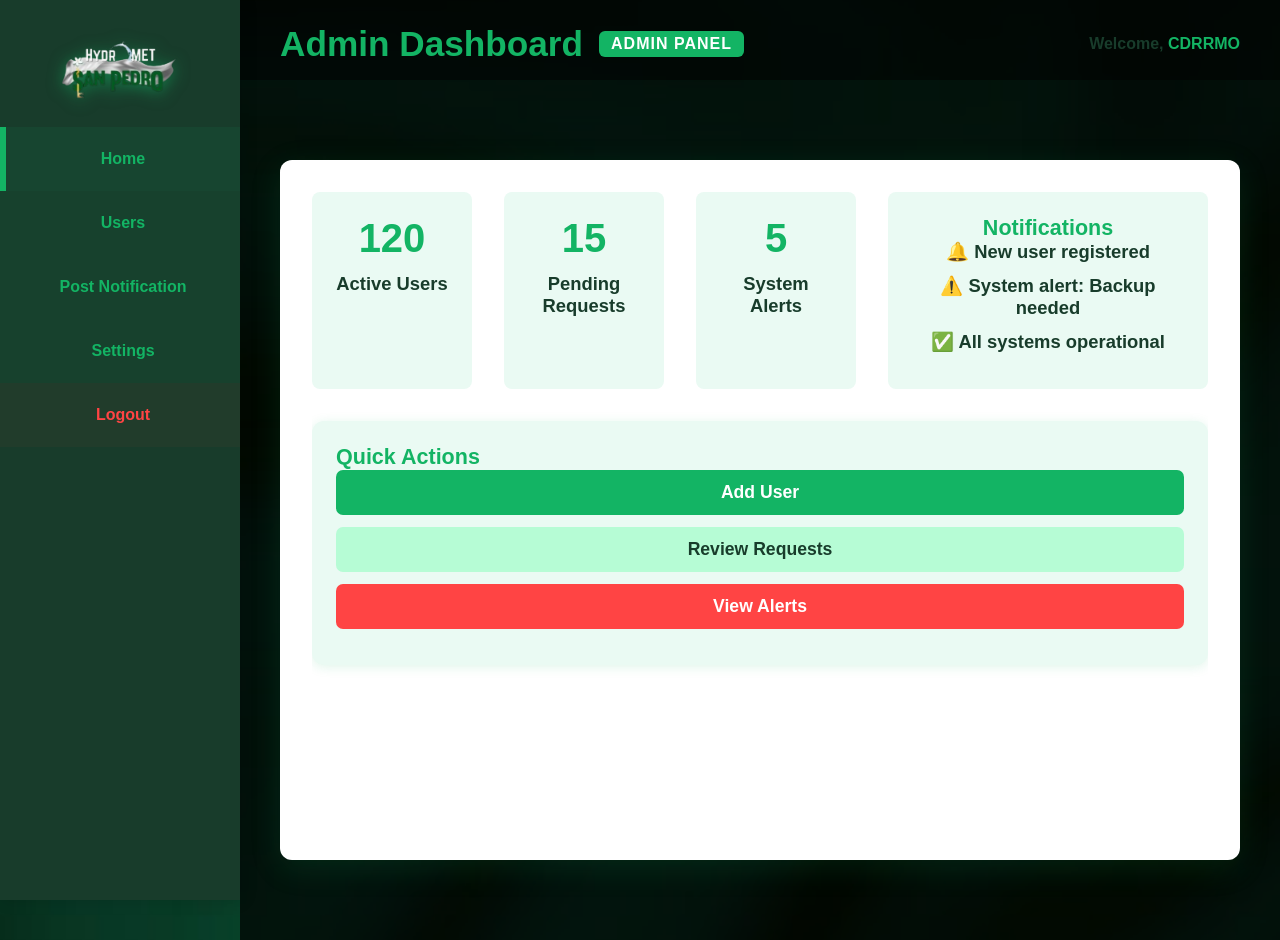
==== admin-dashboard.html @ f7e382d9 "first commit" ====
<!DOCTYPE html>
<html lang="en">
<head>
    <meta charset="UTF-8">
    <title>Admin Dashboard</title>
    <link rel="stylesheet" href="styles.css">
    <script src="scripts.js" defer></script>
    <style>
        /* User table borders */
        #users-table {
            border: 2.5px solid #0e8c4a;
            border-radius: 10px;
            overflow: hidden;
            background: var(--container-bg);
        }
        #users-table th, #users-table td {
            border-bottom: 2px solid #0e8c4a;
        }
        #users-table tr:last-child td {
            border-bottom: none;
        }
        /* Toast notification styles */
        .toast {
            position: fixed;
            bottom: 32px;
            right: 32px;
            background: #222b2e;
            color: #fff;
            padding: 16px 28px;
            border-radius: 8px;
            box-shadow: 0 4px 24px #0006;
            font-size: 1.08rem;
            z-index: 9999;
            opacity: 0;
            pointer-events: none;
            transition: opacity 0.3s, transform 0.3s;
            transform: translateY(30px);
        }
        .toast.show {
            opacity: 1;
            pointer-events: auto;
            transform: none;
        }
        .quick-actions .action-btn {
            transition: background 0.2s, color 0.2s, box-shadow 0.2s, transform 0.15s;
        }
        .quick-actions .action-btn:hover, .quick-actions .action-btn:focus {
            box-shadow: 0 4px 16px #13b46433;
            transform: translateY(-2px) scale(1.03);
            filter: brightness(1.08);
        }
        body.dark-mode #users-table {
            border: 2px solid #13b464;
        }
        body.dark-mode #users-table th, body.dark-mode #users-table td {
            border-bottom: 1px solid #13b464;
        }
        .settings-section {
            border: 2px solid #b6fcd5;
            border-radius: 10px;
            padding: 24px;
            margin-bottom: 32px;
            background: inherit;
        }
        body.dark-mode .settings-section {
            border: 2px solid #13b464;
        }
        /* Modern table action buttons */
        .table-action-btn {
            display: inline-block;
            padding: 6px 18px;
            margin: 0 2px;
            border: none;
            border-radius: 999px;
            font-size: 1rem;
            font-weight: 600;
            cursor: pointer;
            transition: background 0.2s, color 0.2s, box-shadow 0.2s;
            outline: none;
            box-shadow: 0 2px 8px #0001;
        }
        .table-action-btn.edit {
            background: #13b464;
            color: #fff;
        }
        .table-action-btn.delete {
            background: #ff4444;
            color: #fff;
        }
        .table-action-btn.edit:hover, .table-action-btn.edit:focus {
            background: #0e8c4a;
        }
        .table-action-btn.delete:hover, .table-action-btn.delete:focus {
            background: #c93030;
        }
        body.dark-mode .table-action-btn.edit {
            background: #13b464;
            color: #fff;
        }
        body.dark-mode .table-action-btn.delete {
            background: #ff4444;
            color: #fff;
        }
        body.dark-mode .table-action-btn.edit:hover, body.dark-mode .table-action-btn.edit:focus {
            background: #0e8c4a;
        }
        body.dark-mode .table-action-btn.delete:hover, body.dark-mode .table-action-btn.delete:focus {
            background: #c93030;
        }
        .quick-actions {
            background: var(--card-bg);
            color: var(--main-text);
            border-radius: 12px;
            padding: 24px;
            box-shadow: 0 2px 12px #13b46422;
            margin-bottom: 32px;
        }
        .quick-actions h3 {
            color: var(--heading-text);
            margin-top: 0;
        }
        .quick-actions .action-btn {
            width: 100%;
            padding: 12px;
            margin-bottom: 12px;
            border-radius: 7px;
            font-weight: 700;
            border: none;
            font-size: 1.1rem;
            transition: background 0.2s, color 0.2s;
        }
        .quick-actions .action-btn.add {
            background: #13b464;
            color: #fff;
        }
        .quick-actions .action-btn.review {
            background: #b6fcd5;
            color: var(--main-text);
        }
        .quick-actions .action-btn.alert {
            background: #ff4444;
            color: #fff;
        }
        body.dark-mode .quick-actions {
            background: #183c2b;
            color: var(--main-text);
        }
        body.dark-mode .quick-actions .action-btn.add {
            background: #13b464;
            color: #fff;
        }
        body.dark-mode .quick-actions .action-btn.review {
            background: #183c2b;
            color: #b6fcd5;
            border: 1px solid #b6fcd5;
        }
        body.dark-mode .quick-actions .action-btn.alert {
            background: #ff4444;
            color: #fff;
        }
        :root {
            --main-text: #183c2b;
            --secondary-text: #555;
            --heading-text: #13b464;
            --card-bg: #eafaf3;
            --container-bg: #fff;
            --table-header-bg: #b6fcd5;
            --table-header-text: #183c2b;
            --danger: #ff4444;
        }
        body {
            color: var(--main-text);
            font-family: 'Segoe UI', Arial, sans-serif;
            margin: 0;
            padding: 0;
            background: #eafaf3;
            transition: background 0.3s, color 0.3s;
        }
        .dashboard-container {
            max-width: 1200px;
            margin: 40px auto;
            background: var(--container-bg);
            border-radius: 12px;
            padding: 32px;
            box-shadow: 0 8px 32px #13b46422;
            transition: background 0.3s, color 0.3s;
        }
        .dashboard-header {
            display: flex;
            justify-content: space-between;
            align-items: center;
            margin-bottom: 32px;
        }
        .dashboard-header h1 {
            font-size: 2.5rem;
            margin: 0;
            color: var(--heading-text);
        }
        .dashboard-nav a {
            color: var(--heading-text);
            margin-left: 24px;
            text-decoration: none;
            font-weight: bold;
        }
        .stats {
            display: flex;
            gap: 32px;
            margin-bottom: 32px;
        }
        .stat-card {
            background: var(--card-bg);
            border-radius: 8px;
            padding: 24px;
            flex: 1;
            text-align: center;
            color: var(--heading-text);
            transition: background 0.3s, color 0.3s;
        }
        .stat-card h2 {
            margin: 0 0 12px 0;
            font-size: 2rem;
            color: var(--main-text);
        }
        table {
            width: 100%;
            background: var(--container-bg);
            border-radius: 8px;
            border-collapse: collapse;
            margin-top: 24px;
            transition: background 0.3s, color 0.3s;
        }
        th, td {
            padding: 12px;
            border-bottom: 1px solid #b6fcd5;
            text-align: left;
        }
        th {
            background: var(--table-header-bg);
            color: var(--table-header-text);
            transition: background 0.3s, color 0.3s;
        }
        tr:last-child td {
            border-bottom: none;
        }
        /* Sidebar */
        aside {
            background: var(--main-text);
            color: #fff;
            transition: background 0.3s, color 0.3s;
        }
        /* Settings and tab containers */
        .tab-container, .settings-container {
            background: var(--container-bg);
            color: var(--main-text);
            border-radius: 16px;
            box-shadow: 0 2px 16px #13b46422;
            padding: 40px 32px;
            max-width: 1200px;
            margin: 0 auto;
            transition: background 0.3s, color 0.3s;
        }
        /* Dark mode styles */
        body.dark-mode {
            --main-text: #eafaf3;
            --secondary-text: #b6fcd5;
            --heading-text: #b6fcd5;
            --card-bg: #183c2b;
            --container-bg: #222b2e;
            --table-header-bg: #183c2b;
            --table-header-text: #eafaf3;
        }
        body.dark-mode {
            background: #10181a;
            color: var(--main-text);
        }
        body.dark-mode .dashboard-container {
            background: #1a2326;
            color: var(--main-text);
        }
        body.dark-mode .stat-card {
            background: var(--card-bg);
            color: var(--heading-text);
        }
        body.dark-mode .stat-card h2 {
            color: var(--heading-text);
        }
        body.dark-mode aside {
            background: #10181a;
            color: var(--main-text);
        }
        body.dark-mode .tab-container, body.dark-mode .settings-container {
            background: var(--container-bg);
            color: var(--main-text);
        }
        body.dark-mode table {
            background: #222;
            color: var(--main-text);
        }
        body.dark-mode th {
            background: var(--table-header-bg);
            color: var(--table-header-text);
        }
        body.dark-mode td {
            color: var(--main-text);
        }
        body.dark-mode input, body.dark-mode select {
            background: #222;
            color: var(--main-text);
            border: 1px solid #13b464;
        }
        /* Modern Modal Styles */
        .modern-modal {
            background: var(--container-bg);
            color: var(--main-text);
            border-radius: 16px;
            box-shadow: 0 8px 32px #13b46444;
            padding: 32px 40px 28px 40px;
            min-width:320px;
            max-width:95vw;
            margin:auto;
            position:relative;
            display:flex;
            flex-direction:column;
            align-items:stretch;
            animation: modalFadeIn 0.25s ease;
        }
        @keyframes modalFadeIn {
            from { transform: translateY(40px) scale(0.98); opacity:0; }
            to { transform: none; opacity:1; }
        }
        .modal-title {
            font-size:1.5rem;
            font-weight:700;
            margin-bottom:18px;
            color:var(--heading-text);
            text-align:left;
        }
        .modal-label {
            font-weight:600;
            margin-bottom:6px;
            color:var(--main-text);
            font-size:1.08rem;
        }
        .modal-input {
            width:100%;
            margin-bottom:16px;
            padding:10px 12px;
            border-radius:8px;
            border:1.5px solid #b6fcd5;
            font-size:1.08rem;
            background:var(--container-bg);
            color:var(--main-text);
            transition: border 0.2s, box-shadow 0.2s;
        }
        .modal-input:focus {
            border-color:#13b464;
            box-shadow:0 2px 8px #13b46422;
            outline:none;
        }
        .modal-actions {
            display:flex;
            justify-content:flex-end;
            gap:10px;
            margin-top:8px;
        }
        .modal-btn {
            padding:8px 22px;
            border-radius:999px;
            border:none;
            font-weight:700;
            font-size:1.08rem;
            cursor:pointer;
            transition: background 0.2s, color 0.2s, box-shadow 0.2s;
            box-shadow:0 2px 8px #13b46422;
        }
        .modal-btn.save {
            background:#13b464;
            color:#fff;
        }
        .modal-btn.cancel {
            background:#ff4444;
            color:#fff;
        }
        .modal-btn.save:hover, .modal-btn.save:focus {
            background:#0e8c4a;
        }
        .modal-btn.cancel:hover, .modal-btn.cancel:focus {
            background:#c93030;
        }
        .modal-close {
            position:absolute;
            top:18px;
            right:22px;
            background:none;
            border:none;
            font-size:2rem;
            color:#13b464;
            cursor:pointer;
            font-weight:700;
            z-index:10;
            transition: color 0.2s;
        }
        .modal-close:hover {
            color:#ff4444;
        }
        body.dark-mode .modern-modal {
            background:#222b2e;
            color:#eafaf3;
            box-shadow:0 8px 32px #13b46488;
        }
        body.dark-mode .modal-input {
            background:#222b2e;
            color:#eafaf3;
            border:1.5px solid #13b464;
        }
        body.dark-mode .modal-input:focus {
            border-color:#b6fcd5;
            box-shadow:0 2px 8px #b6fcd522;
        }
        body.dark-mode .modal-close {
            color:#b6fcd5;
        }
        body.dark-mode .modal-close:hover {
            color:#ff4444;
        }
    </style>
</head>
<body>
    <div style="display:flex; min-height:100vh;">
      <!-- Sidebar -->
      <aside style="width:240px; background:#183c2b; color:#fff; display:flex; flex-direction:column; align-items:center; padding:32px 0; box-shadow:2px 0 16px rgba(0,0,0,0.12); position:fixed; height:100vh;">
        <img src="images/logo.png" alt="Logo" style="width:120px; height:auto; margin-bottom:24px; filter: drop-shadow(0 2px 8px #13b46488);">
        <nav style="width:100%; display:flex; flex-direction:column; align-items:stretch; justify-content:flex-start; height:320px; min-height:320px; max-height:320px;">
          <a href="#" id="nav-home" class="sidebar-tab active-tab" style="display:flex; align-items:center; justify-content:center; height:64px; color:#13b464; text-align:center; text-decoration:none; font-weight:700; border-left:6px solid #13b464; background:rgba(19,180,100,0.08); transition:background 0.2s, border 0.2s;">Home</a>
          <a href="#" id="nav-users" class="sidebar-tab" style="display:flex; align-items:center; justify-content:center; height:64px; color:#13b464; text-align:center; text-decoration:none; font-weight:700; border-left:6px solid transparent; background:rgba(19,180,100,0.04); transition:background 0.2s, border 0.2s;">Users</a>
          <a href="#" id="nav-post" class="sidebar-tab" style="display:flex; align-items:center; justify-content:center; height:64px; color:#13b464; text-align:center; text-decoration:none; font-weight:700; border-left:6px solid transparent; background:rgba(19,180,100,0.04); transition:background 0.2s, border 0.2s;">Post Notification</a>
          <a href="#" id="nav-settings" class="sidebar-tab" style="display:flex; align-items:center; justify-content:center; height:64px; color:#13b464; text-align:center; text-decoration:none; font-weight:700; border-left:6px solid transparent; background:rgba(19,180,100,0.04); transition:background 0.2s, border 0.2s;">Settings</a>
          <a href="#" id="nav-logout" class="sidebar-tab" style="display:flex; align-items:center; justify-content:center; height:64px; color:#ff4444; text-align:center; text-decoration:none; font-weight:700; border-left:6px solid transparent; background:rgba(255,68,68,0.04); transition:background 0.2s, border 0.2s;">Logout</a>
        </nav>
      </aside>
      <!-- Main Area -->
      <div style="margin-left:240px; flex:1; display:flex; flex-direction:column; min-height:100vh;">
        <!-- Header -->
        <header style="background:rgba(0,0,0,0.85); padding:24px 40px 16px 40px; display:flex; align-items:center; justify-content:space-between;">
          <h1 style="color:#13b464; font-size:2.2rem; margin:0; display:flex; align-items:center; gap:16px;">
            Admin Dashboard
            <span style="background:#13b464; color:#fff; font-size:1rem; font-weight:700; border-radius:6px; padding:4px 12px; letter-spacing:1px;">ADMIN PANEL</span>
          </h1>
          <div style="color:#183c2b; font-weight:600;">Welcome, <span style="font-weight:700; color:#13b464;">CDRRMO</span></div>
        </header>
        <!-- Main Content -->
        <main style="flex:1; padding:40px; background:rgba(0,0,0,0.7); min-height:calc(100vh - 80px); display:flex; align-items:flex-start; justify-content:center;">
          <div class="dashboard-container" style="width:100%; max-width:1400px; height:700px; min-height:700px; display:flex; flex-direction:column; justify-content:flex-start; overflow:auto; font-size:1.15rem;">
            <!-- POST NOTIFICATION TAB CONTENT -->
            <section id="content-post" style="display:none; margin-top:32px; height:100%; overflow:auto;">
              <div class="tab-container">
                <h2 style="color:var(--heading-text); margin-top:0;">Post Notification</h2>
                <p style="margin-bottom:18px; color:var(--main-text);">
                  Use this tool to post updates, announcements, or attach images for the community and all users. Notifications will appear in the user system and community dashboard.
                </p>
                <ul style="margin-bottom:18px; color:var(--secondary-text); font-size:1.05rem;">
                  <li>Share important updates, advisories, or events.</li>
                  <li>Attach a photo (e.g., event poster, advisory image, or update).</li>
                  <li>All posts will be sent to the user system and visible to the community.</li>
                </ul>
                <button id="open-post-modal" style="background:#13b464; color:#fff; border:none; border-radius:7px; padding:10px 20px; font-weight:700;">Create Notification</button>
              </div>
              <!-- Post Notification Modal -->
              <div id="post-modal" style="display:none; position:fixed; top:0; left:0; width:100vw; height:100vh; background:rgba(0,0,0,0.5); z-index:2000; align-items:center; justify-content:center;">
                <div class="modern-modal">
                  <button type="button" class="modal-close" id="close-post-modal" aria-label="Close">&times;</button>
                  <h3 class="modal-title">Create Notification</h3>
                  <form id="post-form" enctype="multipart/form-data">
                    <label for="post-title" class="modal-label">Title</label>
                    <input type="text" id="post-title" required class="modal-input" maxlength="60" placeholder="e.g., Community Update or Event">
                    <label for="post-message" class="modal-label">Message</label>
                    <textarea id="post-message" required class="modal-input" rows="4" maxlength="300" style="resize:vertical;" placeholder="Write your announcement or update here..."></textarea>
                    <label for="post-image" class="modal-label">Attach Image (optional)</label>
                    <input type="file" id="post-image" accept="image/*" class="modal-input" style="padding:6px 0;">
                    <div id="post-image-preview" style="margin-bottom:12px; display:none;"></div>
                    <div id="post-preview" style="background:var(--card-bg); border-radius:10px; box-shadow:0 2px 8px #13b46422; padding:18px; margin-bottom:12px; display:none;">
                      <h4 style="color:var(--heading-text); margin:0 0 8px 0;" id="preview-title"></h4>
                      <div style="color:var(--main-text); margin-bottom:8px;" id="preview-message"></div>
                      <div id="preview-image" style="margin-bottom:8px;"></div>
                    </div>
                    <div class="modal-actions">
                      <button type="button" id="cancel-post-modal" class="modal-btn cancel">Cancel</button>
                      <button type="submit" class="modal-btn save">Send Notification</button>
                    </div>
                  </form>
                </div>
              </div>
            </section>
            <!-- HOME TAB CONTENT -->
            <section id="content-home" style="height:100%; overflow:auto;">
            <!-- POST NOTIFICATION TAB CONTENT -->
            <section id="content-post" style="display:none; margin-top:32px; height:100%; overflow:auto;">
              <div class="tab-container">
                <h2 style="color:var(--heading-text); margin-top:0;">Post Notification</h2>
                <p style="margin-bottom:18px; color:var(--main-text);">
                  Use this tool to post updates, announcements, or attach images for the community and all users. Notifications will appear in the user system and community dashboard.
                </p>
                <ul style="margin-bottom:18px; color:var(--secondary-text); font-size:1.05rem;">
                  <li>Share important updates, advisories, or events.</li>
                  <li>Attach a photo (e.g., event poster, advisory image, or update).</li>
                  <li>All posts will be sent to the user system and visible to the community.</li>
                </ul>
                <button id="open-post-modal" style="background:#13b464; color:#fff; border:none; border-radius:7px; padding:10px 20px; font-weight:700;">Create Notification</button>
              </div>
              <!-- Post Notification Modal -->
              <div id="post-modal" style="display:none; position:fixed; top:0; left:0; width:100vw; height:100vh; background:rgba(0,0,0,0.5); z-index:2000; align-items:center; justify-content:center;">
                <div class="modern-modal">
                  <button type="button" class="modal-close" id="close-post-modal" aria-label="Close">&times;</button>
                  <h3 class="modal-title">Create Notification</h3>
                  <form id="post-form" enctype="multipart/form-data">
                    <label for="post-title" class="modal-label">Title</label>
                    <input type="text" id="post-title" required class="modal-input" maxlength="60" placeholder="e.g., Community Update or Event">
                    <label for="post-message" class="modal-label">Message</label>
                    <textarea id="post-message" required class="modal-input" rows="4" maxlength="300" style="resize:vertical;" placeholder="Write your announcement or update here..."></textarea>
                    <label for="post-image" class="modal-label">Attach Image (optional)</label>
                    <input type="file" id="post-image" accept="image/*" class="modal-input" style="padding:6px 0;">
                    <div id="post-image-preview" style="margin-bottom:12px; display:none;"></div>
                    <div id="post-preview" style="background:var(--card-bg); border-radius:10px; box-shadow:0 2px 8px #13b46422; padding:18px; margin-bottom:12px; display:none;">
                      <h4 style="color:var(--heading-text); margin:0 0 8px 0;" id="preview-title"></h4>
                      <div style="color:var(--main-text); margin-bottom:8px;" id="preview-message"></div>
                      <div id="preview-image" style="margin-bottom:8px;"></div>
                    </div>
                    <div class="modal-actions">
                      <button type="button" id="cancel-post-modal" class="modal-btn cancel">Cancel</button>
                      <button type="submit" class="modal-btn save">Send Notification</button>
                    </div>
                  </form>
                </div>
              </div>
            </section>
              <!-- Quick Actions & Notifications Row -->
              <div style="display:flex; gap:32px; margin-bottom:32px;">
                <!-- Stats Cards -->
                <div style="flex:2; display:flex; gap:32px;">
                  <div class="stat-card">
                    <h2 style="margin:0 0 12px 0; font-size:2.5rem; color:var(--heading-text); font-weight:800;">120</h2>
                    <p style="font-weight:700; color:var(--main-text);">Active Users</p>
                  </div>
                  <div class="stat-card">
                    <h2 style="margin:0 0 12px 0; font-size:2.5rem; color:var(--heading-text); font-weight:800;">15</h2>
                    <p style="font-weight:700; color:var(--main-text);">Pending Requests</p>
                  </div>
                  <div class="stat-card">
                    <h2 style="margin:0 0 12px 0; font-size:2.5rem; color:var(--heading-text); font-weight:800;">5</h2>
                    <p style="font-weight:700; color:var(--main-text);">System Alerts</p>
                  </div>
                </div>
                <!-- Notifications Panel -->
                <div class="stat-card" style="flex:1; min-width:220px; max-width:320px; padding:24px;">
                  <h3 style="margin-top:0; color:var(--heading-text); font-weight:800;">Notifications</h3>
                  <ul style="list-style:none; padding:0; margin:0; color:var(--main-text); font-weight:600;">
                    <li style="margin-bottom:12px;">🔔 New user registered</li>
                    <li style="margin-bottom:12px;">⚠️ System alert: Backup needed</li>
                    <li style="margin-bottom:12px;">✅ All systems operational</li>
                  </ul>
                </div>
              </div>
              <!-- Quick Actions Panel -->
              <div class="quick-actions">
                <h3>Quick Actions</h3>
                <button class="action-btn add" id="quick-add-user">Add User</button>
                <button class="action-btn review" id="quick-review">Review Requests</button>
                <button class="action-btn alert" id="quick-alerts">View Alerts</button>
                <!-- Quick Action Modals -->
                <div id="quick-add-user-modal" style="display:none; position:fixed; top:0; left:0; width:100vw; height:100vh; background:rgba(0,0,0,0.5); z-index:2000; align-items:center; justify-content:center;">
                  <div class="modern-modal">
                    <button type="button" class="modal-close" id="close-quick-add-user" aria-label="Close">&times;</button>
                    <h3 class="modal-title">Add New User</h3>
                    <form id="quick-add-user-form">
                      <label for="quick-user-name" class="modal-label">Name</label>
                      <input type="text" id="quick-user-name" required class="modal-input">
                      <label for="quick-user-number" class="modal-label">Mobile Number</label>
                      <input type="text" id="quick-user-number" required class="modal-input" maxlength="11" inputmode="numeric" pattern="[0-9]*" autocomplete="off">
                      <label for="quick-user-status" class="modal-label">Status</label>
                      <select id="quick-user-status" class="modal-input">
                        <option value="Active">Active</option>
                        <option value="Inactive">Inactive</option>
                      </select>
                      <div class="modal-actions">
                        <button type="button" id="cancel-quick-add-user" class="modal-btn cancel">Cancel</button>
                        <button type="submit" class="modal-btn save">Add User</button>
                      </div>
                    </form>
                  </div>
                </div>
                <div id="quick-review-modal" style="display:none; position:fixed; top:0; left:0; width:100vw; height:100vh; background:rgba(0,0,0,0.5); z-index:2000; align-items:center; justify-content:center;">
                  <div class="modern-modal">
                    <button type="button" class="modal-close" id="close-quick-review" aria-label="Close">&times;</button>
                    <h3 class="modal-title">Review Pending Requests</h3>
                    <div style="margin-bottom:18px; color:var(--main-text);">Here are the latest user requests awaiting your review:</div>
                    <ul style="list-style:none; padding:0; margin:0;">
                      <li style="margin-bottom:14px; background:var(--card-bg); padding:12px 18px; border-radius:7px; color:var(--main-text); font-weight:600;">User <b>Mark Cruz</b> requests account activation <button class="modal-btn save" style="margin-left:12px; padding:4px 14px; font-size:0.98rem;">Approve</button> <button class="modal-btn cancel" style="margin-left:6px; padding:4px 14px; font-size:0.98rem;">Reject</button></li>
                      <li style="margin-bottom:14px; background:var(--card-bg); padding:12px 18px; border-radius:7px; color:var(--main-text); font-weight:600;">User <b>Anna Reyes</b> requests password reset <button class="modal-btn save" style="margin-left:12px; padding:4px 14px; font-size:0.98rem;">Approve</button> <button class="modal-btn cancel" style="margin-left:6px; padding:4px 14px; font-size:0.98rem;">Reject</button></li>
                      <li style="margin-bottom:14px; background:var(--card-bg); padding:12px 18px; border-radius:7px; color:var(--main-text); font-weight:600;">User <b>Leo Santos</b> requests email update <button class="modal-btn save" style="margin-left:12px; padding:4px 14px; font-size:0.98rem;">Approve</button> <button class="modal-btn cancel" style="margin-left:6px; padding:4px 14px; font-size:0.98rem;">Reject</button></li>
                    </ul>
                  </div>
                </div>
                <div id="quick-alerts-modal" style="display:none; position:fixed; top:0; left:0; width:100vw; height:100vh; background:rgba(0,0,0,0.5); z-index:2000; align-items:center; justify-content:center;">
                  <div class="modern-modal">
                    <button type="button" class="modal-close" id="close-quick-alerts" aria-label="Close">&times;</button>
                    <h3 class="modal-title">System Alerts</h3>
                    <div style="margin-bottom:18px; color:var(--main-text);">Recent system alerts and notifications:</div>
                    <ul style="list-style:none; padding:0; margin:0;">
                      <li style="margin-bottom:14px; background:var(--danger); color:#fff; padding:12px 18px; border-radius:7px; font-weight:600;">⚠️ Backup needed for user data</li>
                      <li style="margin-bottom:14px; background:var(--danger); color:#fff; padding:12px 18px; border-radius:7px; font-weight:600;">🔒 Security update required</li>
                      <li style="margin-bottom:14px; background:var(--danger); color:#fff; padding:12px 18px; border-radius:7px; font-weight:600;">🚨 Unusual login detected</li>
                    </ul>
                  </div>
                </div>
              </div>
            </section>
            <!-- USERS TAB CONTENT -->
            <section id="content-users" style="margin-top:32px; display:none; height:100%; overflow:auto;">
              <div class="tab-container">
                <h2 style="color:var(--heading-text); margin-top:0;">User List</h2>
                <button id="add-user-btn" style="margin-bottom:16px; background:#13b464; color:#fff; border:none; border-radius:7px; padding:10px 20px; font-weight:700;">Add User</button>
                <div style="overflow-x:auto;">
                  <table id="users-table">
                  <thead>
                    <tr>
                      <th>ID</th>
                      <th>Name</th>
                      <th>Number</th>
                      <th>Status</th>
                      <th>Actions</th>
                    </tr>
                  </thead>
                  <tbody>
                    <tr>
                      <td>001</td>
                      <td>Jane Doe</td>
                      <td>09171234567</td>
                      <td>Active</td>
                      <td>
                        <button class="edit-user-btn table-action-btn edit">Edit</button>
                        <button class="delete-user-btn table-action-btn delete">Delete</button>
                      </td>
                    </tr>
                    <tr>
                      <td>002</td>
                      <td>John Smith</td>
                      <td>09981234567</td>
                      <td>Inactive</td>
                      <td>
                        <button class="edit-user-btn table-action-btn edit">Edit</button>
                        <button class="delete-user-btn table-action-btn delete">Delete</button>
                      </td>
                    </tr>
                    <tr>
                      <td>003</td>
                      <td>Mary Lee</td>
                      <td>09181234567</td>
                      <td>Active</td>
                      <td>
                        <button class="edit-user-btn table-action-btn edit">Edit</button>
                        <button class="delete-user-btn table-action-btn delete">Delete</button>
                      </td>
                    </tr>
                  </tbody>
                </table>
              </div>
              <!-- Edit User Modal -->
              <div id="edit-user-modal" style="display:none; position:fixed; top:0; left:0; width:100vw; height:100vh; background:rgba(0,0,0,0.5); z-index:1000; align-items:center; justify-content:center;">
                <div class="modern-modal">
                  <button type="button" class="modal-close" id="close-edit-user" aria-label="Close">&times;</button>
                  <h3 class="modal-title">Edit User</h3>
                  <form id="edit-user-form">
                    <label for="edit-user-name" class="modal-label">Name</label>
                    <input type="text" id="edit-user-name" required class="modal-input">
                    <label for="edit-user-number" class="modal-label">Number</label>
                    <input type="text" id="edit-user-number" required class="modal-input">
                    <label for="edit-user-status" class="modal-label">Status</label>
                    <select id="edit-user-status" class="modal-input">
                      <option value="Active">Active</option>
                      <option value="Inactive">Inactive</option>
                    </select>
                    <div class="modal-actions">
                      <button type="button" id="cancel-edit-user" class="modal-btn cancel">Cancel</button>
                      <button type="submit" class="modal-btn save">Save</button>
                    </div>
                  </form>
                </div>
              </div>
              <!-- Add User Modal -->
              <div id="add-user-modal" style="display:none; position:fixed; top:0; left:0; width:100vw; height:100vh; background:rgba(0,0,0,0.5); z-index:1000; align-items:center; justify-content:center;">
                <div class="modern-modal">
                  <button type="button" class="modal-close" id="close-add-user" aria-label="Close">&times;</button>
                  <h3 class="modal-title">Add User</h3>
                  <form id="add-user-form">
                    <label for="add-user-name" class="modal-label">Name</label>
                    <input type="text" id="add-user-name" required class="modal-input">
                    <label for="add-user-number" class="modal-label">Number</label>
                    <input type="text" id="add-user-number" required class="modal-input" maxlength="11" inputmode="numeric" pattern="[0-9]*" autocomplete="off">
                    <label for="add-user-status" class="modal-label">Status</label>
                    <select id="add-user-status" class="modal-input">
                      <option value="Active">Active</option>
                      <option value="Inactive">Inactive</option>
                    </select>
                    <div class="modal-actions">
                      <button type="button" id="cancel-add-user" class="modal-btn cancel">Cancel</button>
                      <button type="submit" class="modal-btn save">Add</button>
                    </div>
                  </form>
                </div>
              </div>
            </section>
            <!-- SETTINGS TAB CONTENT -->
            <section id="content-settings" style="display:none; margin-top:32px; height:100%; overflow:auto;">
              <div class="settings-container">
                <h2 style="color:var(--heading-text); margin-top:0;">Admin Settings</h2>
                <div class="settings-section">
                  <label style="display:flex; align-items:center; gap:12px; font-size:1.1rem; font-weight:600; color:var(--main-text);">
                    <input type="checkbox" id="dark-mode-toggle" style="width:22px; height:22px; accent-color:#13b464;">
                    Enable Dark Mode (Admin Interface)
                  </label>
                  <div style="font-size:0.95rem; color:var(--secondary-text); margin-top:8px;">Toggle the dashboard's theme for better visibility while managing users and system settings.</div>
                </div>
                <!-- Admin Notification Controls -->
                <div class="settings-section">
                  <h3 style="color:var(--heading-text); margin-top:0;">Admin Notification Controls</h3>
                  <label style="display:flex; align-items:center; gap:12px; font-size:1.1rem;">
                    <input type="checkbox" id="notif-email" checked style="width:18px; height:18px; accent-color:#13b464;">
                    Receive Email Alerts for System Events
                  </label>
                  <label style="display:flex; align-items:center; gap:12px; font-size:1.1rem; margin-top:8px;">
                    <input type="checkbox" id="notif-sms" style="width:18px; height:18px; accent-color:#13b464;">
                    Receive SMS Alerts for Critical Issues
                  </label>
                  <label style="display:flex; align-items:center; gap:12px; font-size:1.1rem; margin-top:8px;">
                    <input type="checkbox" id="notif-system" checked style="width:18px; height:18px; accent-color:#13b464;">
                    Show System Alerts in Dashboard
                  </label>
                  <div style="font-size:0.95rem; color:var(--secondary-text); margin-top:8px;">Configure how you are notified about important system activities and user actions.</div>
                </div>
                <!-- Dashboard Layout Options -->
                <div class="settings-section">
                  <h3 style="color:var(--heading-text); margin-top:0;">Dashboard Layout Options</h3>
                  <label style="display:flex; align-items:center; gap:12px; font-size:1.1rem;">
                    <input type="checkbox" id="compact-mode" style="width:18px; height:18px; accent-color:#13b464;">
                    Compact Mode (Show More Data)
                  </label>
                  <div style="font-size:0.95rem; color:var(--secondary-text); margin-top:8px;">Reduce spacing and font size to optimize the admin view for data management.</div>
                </div>
                <!-- Admin Security Settings -->
                <div class="settings-section">
                  <h3 style="color:var(--heading-text); margin-top:0;">Admin Security Settings</h3>
                  <label style="display:flex; align-items:center; gap:12px; font-size:1.1rem;">
                    <input type="checkbox" id="2fa-toggle" style="width:18px; height:18px; accent-color:#13b464;">
                    Enable Two-Factor Authentication for Admin Login
                  </label>
                  <div style="font-size:0.95rem; color:var(--secondary-text); margin-top:8px;">Add an extra layer of protection to your administrator account and dashboard access.</div>
                </div>
                <hr style="margin:32px 0; border:none; border-top:1px solid #e0e0e0;">
                <div>
                  <h3 style="color:var(--heading-text); margin-top:0;">Administrator Account Preferences</h3>
                  <p style="margin-bottom:16px;">Update your administrator profile and contact information. These settings affect your admin access and how you receive system notifications.</p>
                  <form id="account-settings-form" style="max-width:400px;">
                    <label for="admin-name" style="font-weight:600; color:var(--main-text);">Admin Name</label>
                    <input type="text" id="admin-name" name="admin-name" style="width:100%;margin-bottom:12px;padding:8px 10px;border-radius:6px;border:1px solid #b6fcd5; color:var(--main-text); background:var(--container-bg);">
                    <label for="admin-email" style="font-weight:600; color:var(--main-text);">Admin Email</label>
                    <input type="email" id="admin-email" name="admin-email" style="width:100%;margin-bottom:12px;padding:8px 10px;border-radius:6px;border:1px solid #b6fcd5; color:var(--main-text); background:var(--container-bg);">
                    <button type="submit" style="background:#13b464; color:#fff; border:none; border-radius:7px; padding:10px 20px; font-weight:700; margin-top:8px;">Save Changes</button>
                  </form>
                </div>
              </div>
            </section>
          </div>
        </main>
      </div>
    </div>
    <script>
        document.addEventListener('DOMContentLoaded', function() {
            // Post Notification Tab Logic
            const navPost = document.getElementById('nav-post');
            const contentPost = document.getElementById('content-post');
            const openPostModalBtn = document.getElementById('open-post-modal');
            const postModal = document.getElementById('post-modal');
            const closePostModal = document.getElementById('close-post-modal');
            const cancelPostModal = document.getElementById('cancel-post-modal');
            const postForm = document.getElementById('post-form');
            navPost.onclick = function(e) {
                e.preventDefault();
                showContent('post');
                setActiveTab('nav-post');
            };
            openPostModalBtn.onclick = function() {
                postModal.style.display = 'flex';
            };
            closePostModal.onclick = cancelPostModal.onclick = function() {
                postModal.style.display = 'none';
                postForm.reset();
            };
            postModal.onclick = function(e) {
                if (e.target === postModal) {
                    postModal.style.display = 'none';
                    postForm.reset();
                }
            };
            // Image preview logic for post notification
            const postImageInput = document.getElementById('post-image');
            const postImagePreview = document.getElementById('post-image-preview');
            // Post Notification Preview Logic
            const postPreview = document.getElementById('post-preview');
            const previewTitle = document.getElementById('preview-title');
            const previewMessage = document.getElementById('preview-message');
            const previewImage = document.getElementById('preview-image');
            function updatePostPreview() {
                const title = document.getElementById('post-title').value.trim();
                const message = document.getElementById('post-message').value.trim();
                const file = postImageInput.files[0];
                let hasContent = false;
                if (title) {
                    previewTitle.textContent = title;
                    hasContent = true;
                } else {
                    previewTitle.textContent = '';
                }
                if (message) {
                    previewMessage.textContent = message;
                    hasContent = true;
                } else {
                    previewMessage.textContent = '';
                }
                if (file) {
                    const reader = new FileReader();
                    reader.onload = function(e) {
                        previewImage.innerHTML = '<img src="' + e.target.result + '" alt="Preview" style="max-width:100%; max-height:180px; border-radius:8px; box-shadow:0 2px 8px #13b46422; margin-bottom:6px;">';
                        postPreview.style.display = 'block';
                    };
                    reader.readAsDataURL(file);
                } else {
                    previewImage.innerHTML = '';
                    // Only hide preview if no title/message either
                    postPreview.style.display = hasContent ? 'block' : 'none';
                }
                // If file is present, preview will be shown in onload above
                if (!file) postPreview.style.display = hasContent ? 'block' : 'none';
            }
            document.getElementById('post-title').addEventListener('input', updatePostPreview);
            document.getElementById('post-message').addEventListener('input', updatePostPreview);
            postImageInput.onchange = function() {
                updatePostPreview();
                // Also update the old preview
                const file = postImageInput.files[0];
                if (file) {
                    const reader = new FileReader();
                    reader.onload = function(e) {
                        postImagePreview.innerHTML = '<img src="' + e.target.result + '" alt="Preview" style="max-width:100%; max-height:180px; border-radius:8px; box-shadow:0 2px 8px #13b46422; margin-bottom:6px;">';
                        postImagePreview.style.display = 'block';
                    };
                    reader.readAsDataURL(file);
                } else {
                    postImagePreview.innerHTML = '';
                    postImagePreview.style.display = 'none';
                }
            };
            postForm.onsubmit = function(e) {
                e.preventDefault();
                const title = document.getElementById('post-title').value.trim();
                const message = document.getElementById('post-message').value.trim();
                const imageFile = postImageInput.files[0];
                if (!title || !message) {
                    showToast('Please fill in both title and message.');
                    return;
                }
                // Simulate sending notification with image
                if (imageFile) {
                    showToast('Notification with image sent to community and users!');
                } else {
                    showToast('Notification sent to community and users!');
                }
                postModal.style.display = 'none';
                postForm.reset();
                postImagePreview.innerHTML = '';
                postImagePreview.style.display = 'none';
                postPreview.style.display = 'none';
                previewTitle.textContent = '';
                previewMessage.textContent = '';
                previewImage.innerHTML = '';
            };
            // Quick Actions Modal Logic
            const quickAddUserBtn = document.getElementById('quick-add-user');
            const quickAddUserModal = document.getElementById('quick-add-user-modal');
            const closeQuickAddUser = document.getElementById('close-quick-add-user');
            const cancelQuickAddUser = document.getElementById('cancel-quick-add-user');
            const quickAddUserForm = document.getElementById('quick-add-user-form');
            quickAddUserBtn.onclick = function() {
                quickAddUserModal.style.display = 'flex';
            };
            closeQuickAddUser.onclick = cancelQuickAddUser.onclick = function() {
                quickAddUserModal.style.display = 'none';
                quickAddUserForm.reset();
            };
            quickAddUserModal.onclick = function(e) {
                if (e.target === quickAddUserModal) {
                    quickAddUserModal.style.display = 'none';
                    quickAddUserForm.reset();
                }
            };
            quickAddUserForm.onsubmit = function(e) {
                e.preventDefault();
                const name = document.getElementById('quick-user-name').value;
                const number = document.getElementById('quick-user-number').value;
                const status = document.getElementById('quick-user-status').value;
                const numberPattern = /^09\d{9}$/;
                if (!numberPattern.test(number)) {
                    let errorElem = document.getElementById('quick-user-number-error');
                    if (!errorElem) {
                        errorElem = document.createElement('div');
                        errorElem.id = 'quick-user-number-error';
                        errorElem.style.color = '#ff4444';
                        errorElem.style.fontSize = '0.98rem';
                        errorElem.style.marginTop = '-10px';
                        errorElem.style.marginBottom = '10px';
                        document.getElementById('quick-user-number').insertAdjacentElement('afterend', errorElem);
                    }
                    errorElem.textContent = 'Please enter a valid 11-digit Philippine mobile number (e.g., 09XXXXXXXXX).';
                    document.getElementById('quick-user-number').focus();
                    return;
                } else {
                    const errorElem = document.getElementById('quick-user-number-error');
                    if (errorElem) errorElem.remove();
                }
                showToast('User "' + name + '" added successfully!');
                quickAddUserModal.style.display = 'none';
                quickAddUserForm.reset();
            };
            // Review Requests Modal Logic
            const quickReviewBtn = document.getElementById('quick-review');
            const quickReviewModal = document.getElementById('quick-review-modal');
            const closeQuickReview = document.getElementById('close-quick-review');
            quickReviewBtn.onclick = function() {
                quickReviewModal.style.display = 'flex';
            };
            closeQuickReview.onclick = function() {
                quickReviewModal.style.display = 'none';
            };
            quickReviewModal.onclick = function(e) {
                if (e.target === quickReviewModal) {
                    quickReviewModal.style.display = 'none';
                }
            };
            // Approve/Reject buttons (demo only)
            quickReviewModal.querySelectorAll('.modal-btn.save').forEach(btn => {
                btn.onclick = function() {
                    showToast('Request approved!');
                };
            });
            quickReviewModal.querySelectorAll('.modal-btn.cancel').forEach(btn => {
                btn.onclick = function() {
                    showToast('Request rejected.');
                };
            });
            // View Alerts Modal Logic
            const quickAlertsBtn = document.getElementById('quick-alerts');
            const quickAlertsModal = document.getElementById('quick-alerts-modal');
            const closeQuickAlerts = document.getElementById('close-quick-alerts');
            quickAlertsBtn.onclick = function() {
                quickAlertsModal.style.display = 'flex';
            };
            closeQuickAlerts.onclick = function() {
                quickAlertsModal.style.display = 'none';
            };
            quickAlertsModal.onclick = function(e) {
                if (e.target === quickAlertsModal) {
                    quickAlertsModal.style.display = 'none';
                }
            };
            // ...existing code...
            // Toast notification logic
            function showToast(message) {
                let toast = document.getElementById('dashboard-toast');
                if (!toast) {
                    toast = document.createElement('div');
                    toast.id = 'dashboard-toast';
                    toast.className = 'toast';
                    document.body.appendChild(toast);
                }
                toast.textContent = message;
                toast.classList.add('show');
                setTimeout(() => {
                    toast.classList.remove('show');
                }, 2200);
            }
            // Dark mode toggle logic (system preference + user override)
            // Modal close button logic
            if (document.getElementById('close-edit-user')) {
                document.getElementById('close-edit-user').onclick = function() {
                    editUserModal.style.display = 'none';
                    editUserForm.reset();
                };
            }
            if (document.getElementById('close-add-user')) {
                document.getElementById('close-add-user').onclick = function() {
                    addUserModal.style.display = 'none';
                    addUserForm.reset();
                };
            }
            const darkModeToggle = document.getElementById('dark-mode-toggle');
            const DARK_KEY = 'dashboard-dark-mode';
            let userOverride = null;

            // Helper to set mode
            function setDarkMode(enabled, persist) {
                if (enabled) {
                    document.body.classList.add('dark-mode');
                } else {
                    document.body.classList.remove('dark-mode');
                }
                // Sync toggle if present
                if (darkModeToggle) darkModeToggle.checked = enabled;
                if (persist) {
                    localStorage.setItem(DARK_KEY, enabled ? '1' : '0');
                }
            }

            // Detect system preference
            function getSystemDark() {
                return window.matchMedia && window.matchMedia('(prefers-color-scheme: dark)').matches;
            }

            // On load, check user override, else use system
            const savedMode = localStorage.getItem(DARK_KEY);
            if (savedMode === '1' || savedMode === '0') {
                userOverride = true;
                setDarkMode(savedMode === '1', false);
            } else {
                userOverride = false;
                setDarkMode(getSystemDark(), false);
            }

            // Listen for toggle
            if (darkModeToggle) {
                darkModeToggle.addEventListener('change', function() {
                    userOverride = true;
                    setDarkMode(darkModeToggle.checked, true);
                });
            }

            // Listen for system dark mode changes if no user override
            if (window.matchMedia) {
                window.matchMedia('(prefers-color-scheme: dark)').addEventListener('change', function(e) {
                    if (!userOverride) {
                        setDarkMode(e.matches, false);
                    }
                });
            }

            // When switching to settings tab, sync toggle state
            function syncDarkToggle() {
                if (document.getElementById('dark-mode-toggle')) {
                    document.getElementById('dark-mode-toggle').checked = document.body.classList.contains('dark-mode');
                }
            }

            // Dashboard navigation logic with tab highlighting
            function setActiveTab(tabId) {
                document.querySelectorAll('.sidebar-tab').forEach(function(tab) {
                    tab.classList.remove('active-tab');
                    if(tab.id === 'nav-logout') {
                        tab.style.borderLeftColor = 'transparent';
                        tab.style.background = 'rgba(255,68,68,0.04)';
                    } else {
                        tab.style.borderLeftColor = 'transparent';
                        tab.style.background = 'rgba(19,180,100,0.04)';
                    }
                });
                var active = document.getElementById(tabId);
                if (active) {
                    active.classList.add('active-tab');
                    if(tabId === 'nav-logout') {
                        active.style.borderLeftColor = '#ff4444';
                        active.style.background = 'rgba(255,68,68,0.08)';
                    } else {
                        active.style.borderLeftColor = '#13b464';
                        active.style.background = 'rgba(19,180,100,0.08)';
                    }
                }
            }
            document.getElementById('nav-home').onclick = function(e) {
                e.preventDefault();
                showContent('home');
                setActiveTab('nav-home');
            };
            document.getElementById('nav-users').onclick = function(e) {
                e.preventDefault();
                showContent('users');
                setActiveTab('nav-users');
            };
            document.getElementById('nav-settings').onclick = function(e) {
                e.preventDefault();
                showContent('settings');
                setActiveTab('nav-settings');
                syncDarkToggle();
            };
            document.getElementById('nav-logout').onclick = function(e) {
                e.preventDefault();
                setActiveTab('nav-logout');
                window.location.href = 'index.html';
            };
            function showContent(tab) {
                document.getElementById('content-home').style.display = (tab === 'home') ? '' : 'none';
                document.getElementById('content-users').style.display = (tab === 'users') ? '' : 'none';
                document.getElementById('content-post').style.display = (tab === 'post') ? '' : 'none';
                document.getElementById('content-settings').style.display = (tab === 'settings') ? '' : 'none';
            }
            // Set initial active tab
            setActiveTab('nav-home');

            // Add User Modal Logic
            const addUserBtn = document.getElementById('add-user-btn');
            const addUserModal = document.getElementById('add-user-modal');
            const cancelAddUser = document.getElementById('cancel-add-user');
            const addUserForm = document.getElementById('add-user-form');
            const usersTable = document.getElementById('users-table').getElementsByTagName('tbody')[0];

            // Edit User Modal Logic
            const editUserModal = document.getElementById('edit-user-modal');
            const editUserForm = document.getElementById('edit-user-form');
            const cancelEditUser = document.getElementById('cancel-edit-user');
            let editingRow = null;

            function refreshUserActionButtons() {
                const editBtns = document.querySelectorAll('.edit-user-btn');
                const deleteBtns = document.querySelectorAll('.delete-user-btn');
                editBtns.forEach(btn => {
                    btn.onclick = function() {
                        const row = btn.closest('tr');
                        openEditUserModal(row);
                    };
                });
                deleteBtns.forEach(btn => {
                    btn.onclick = function() {
                        const row = btn.closest('tr');
                        if (confirm('Are you sure you want to delete this user?')) {
                            row.remove();
                        }
                    };
                });
            }

            addUserBtn.onclick = function() {
                addUserModal.style.display = 'flex';
            };
            cancelAddUser.onclick = function() {
                addUserModal.style.display = 'none';
                addUserForm.reset();
            };
            addUserForm.onsubmit = function(e) {
                e.preventDefault();
                // Generate new ID
                const lastRow = usersTable.rows[usersTable.rows.length - 1];
                let newId = '001';
                if (lastRow) {
                    newId = (parseInt(lastRow.cells[0].textContent, 10) + 1).toString().padStart(3, '0');
                }
                // Get values
                const name = document.getElementById('add-user-name').value;
                const number = document.getElementById('add-user-number').value;
                const status = document.getElementById('add-user-status').value;
                // Validate number (Philippine mobile: 11 digits, starts with 09)
                const numberPattern = /^09\d{9}$/;
                if (!numberPattern.test(number)) {
                    // Show error below the input
                    let errorElem = document.getElementById('add-user-number-error');
                    if (!errorElem) {
                        errorElem = document.createElement('div');
                        errorElem.id = 'add-user-number-error';
                        errorElem.style.color = '#ff4444';
                        errorElem.style.fontSize = '0.98rem';
                        errorElem.style.marginTop = '-10px';
                        errorElem.style.marginBottom = '10px';
                        document.getElementById('add-user-number').insertAdjacentElement('afterend', errorElem);
                    }
                    errorElem.textContent = 'Please enter a valid 11-digit Philippine mobile number (e.g., 09XXXXXXXXX).';
                    document.getElementById('add-user-number').focus();
                    return;
                } else {
                    // Remove error if present
                    const errorElem = document.getElementById('add-user-number-error');
                    if (errorElem) errorElem.remove();
                }
                // Add row
                const row = usersTable.insertRow();
                row.insertCell(0).textContent = newId;
                row.insertCell(1).textContent = name;
                row.insertCell(2).textContent = number;
                row.insertCell(3).textContent = status;
                const actionsCell = row.insertCell(4);
                actionsCell.innerHTML = '<button class="edit-user-btn table-action-btn edit">Edit</button> <button class="delete-user-btn table-action-btn delete">Delete</button>';
                refreshUserActionButtons();
                // Close modal
                addUserModal.style.display = 'none';
                addUserForm.reset();
                // Remove error if present
                const errorElem = document.getElementById('add-user-number-error');
                if (errorElem) errorElem.remove();
            };
            // Close modal on outside click
            addUserModal.onclick = function(e) {
                if (e.target === addUserModal) {
                    addUserModal.style.display = 'none';
                    addUserForm.reset();
                }
            };

            function openEditUserModal(row) {
                editingRow = row;
                document.getElementById('edit-user-name').value = row.cells[1].textContent;
                document.getElementById('edit-user-number').value = row.cells[2].textContent;
                document.getElementById('edit-user-status').value = row.cells[3].textContent;
                editUserModal.style.display = 'flex';
            }
            cancelEditUser.onclick = function() {
                editUserModal.style.display = 'none';
                editUserForm.reset();
            };
            editUserForm.onsubmit = function(e) {
                e.preventDefault();
                if (editingRow) {
                    const name = document.getElementById('edit-user-name').value;
                    const number = document.getElementById('edit-user-number').value;
                    const status = document.getElementById('edit-user-status').value;
                    // Validate number (Philippine mobile: 11 digits, starts with 09)
                    const numberPattern = /^09\d{9}$/;
                    if (!numberPattern.test(number)) {
                        alert('Please enter a valid 11-digit Philippine mobile number (e.g., 09XXXXXXXXX).');
                        document.getElementById('edit-user-number').focus();
                        return;
                    }
                    editingRow.cells[1].textContent = name;
                    editingRow.cells[2].textContent = number;
                    editingRow.cells[3].textContent = status;
                }
                editUserModal.style.display = 'none';
                editUserForm.reset();
            };
            // Close modal on outside click
            editUserModal.onclick = function(e) {
                if (e.target === editUserModal) {
                    editUserModal.style.display = 'none';
                    editUserForm.reset();
                }
            };

            // Initial call to set up action buttons
            refreshUserActionButtons();
        });
    </script>
</body>
</html>
---- styles.css ----
/* Existing styles ... */
* {
    margin: 0;
    padding: 0;
    box-sizing: border-box;
}

body {
font-family: 'Segoe UI', Tahoma, Geneva, Verdana, sans-serif;
background: 
    linear-gradient(135deg, rgba(15,32,39,0.85), rgba(44,83,100,0.85)),
    url('images/b.png') no-repeat center center fixed;
background-size: cover;
min-height: 100vh;
display: flex;
align-items: center;
justify-content: center;
color: white;
/* Logo image styling */
    .logo-img {
    display: block;
    margin-left: auto;
    margin-right: auto;
    margin-bottom: 0;
    width: 300px;
    height: 300px;
    object-fit: contain;
    transform: rotate(-90deg);
    /* Remove any extra space below the logo */
    padding-bottom: 0;
}
}

.login-container {
    background: rgba(0, 0, 0, 0.7);
    border: 1px solid rgba(0, 255, 127, 0.3);
    border-radius: 20px;
    padding: 40px;
    width: 400px;
    backdrop-filter: blur(10px);
    box-shadow: 0 8px 32px rgba(0, 0, 0, 0.3);
}

.logo {
    text-align: center;
    margin-bottom: 0;
}

.logo .lightning {
    font-size: 40px;
    color: #00ff7f;
    margin-bottom: 10px;
}

.logo h1 {
    font-size: 32px;
    font-weight: bold;
    margin-bottom: 5px;
}

.logo .subtitle {
    color: #00ff7f;
    font-size: 14px;
    letter-spacing: 2px;
    font-weight: 500;
}

.secure-badge {
    display: inline-block;
    background: rgba(0, 255, 127, 0.2);
    color: #00ff7f;
    padding: 8px 20px;
    border-radius: 20px;
    font-size: 12px;
    font-weight: 500;
    margin: 0 0 10px 0;
    border: 1px solid rgba(0, 255, 127, 0.3);
}

.form-group {
    margin-bottom: 20px;
}

.form-group label {
    display: block;
    margin-bottom: 8px;
    font-size: 12px;
    color: #888;
    text-transform: uppercase;
    letter-spacing: 1px;
}

.form-group input {
    width: 100%;
    padding: 15px;
    background: rgba(0, 0, 0, 0.5);
    border: 1px solid rgba(255, 255, 255, 0.1);
    border-radius: 8px;
    color: white;
    font-size: 16px;
    outline: none;
    transition: all 0.3s ease;
}

.form-group input:focus {
    border-color: #00ff7f;
    box-shadow: 0 0 0 2px rgba(0, 255, 127, 0.2);
}

.password-group {
    position: relative;
}

.password-toggle {
    position: absolute;
    right: 15px;
    top: 50%;
    transform: translateY(-50%);
    background: none;
    border: none;
    color: #888;
    cursor: pointer;
    font-size: 18px;
    transition: color 0.3s ease;
}

.password-toggle:hover {
    color: #00ff7f;
}

.checkbox-group {
    display: flex;
    align-items: center;
    justify-content: space-between;
    margin: 20px 0;
}

.checkbox-group label {
    display: flex;
    align-items: center;
    font-size: 14px;
    color: #ccc;
    cursor: pointer;
}

.checkbox-group input[type="checkbox"] {
    width: auto;
    margin-right: 10px;
    accent-color: #00ff7f;
}

.emergency-access {
    color: #ff4444;
    font-size: 14px;
    text-decoration: none;
    transition: color 0.3s ease;
}

.emergency-access:hover {
    color: #ff6666;
}

.login-btn {
    width: 100%;
    padding: 15px;
    background: #00ff7f;
    color: #000;
    border: none;
    border-radius: 8px;
    font-size: 16px;
    font-weight: 600;
    cursor: pointer;
    transition: all 0.3s ease;
    text-transform: uppercase;
    letter-spacing: 1px;
}

.login-btn:hover {
    background: #00e06b;
    transform: translateY(-2px);
    box-shadow: 0 5px 15px rgba(0, 255, 127, 0.4);
}

.login-btn:active {
    transform: translateY(0);
}

.success-message {
    text-align: center;
    margin-top: 20px;
    padding: 15px;
    background: rgba(0, 255, 127, 0.1);
    border: 1px solid rgba(0, 255, 127, 0.3);
    border-radius: 8px;
    color: #00ff7f;
    font-size: 14px;
    display: none;
    animation: fadeIn 0.5s ease-in;
}

@keyframes fadeIn {
    from {
        opacity: 0;
        transform: translateY(10px);
    }
    to {
        opacity: 1;
        transform: translateY(0);
    }
}

/* Responsive design */
@media (max-width: 480px) {
    .login-container {
        width: 90%;
        padding: 30px;
    }
    
    .logo h1 {
        font-size: 28px;
    }
    
    .logo .lightning {
        font-size: 35px;
    }
}
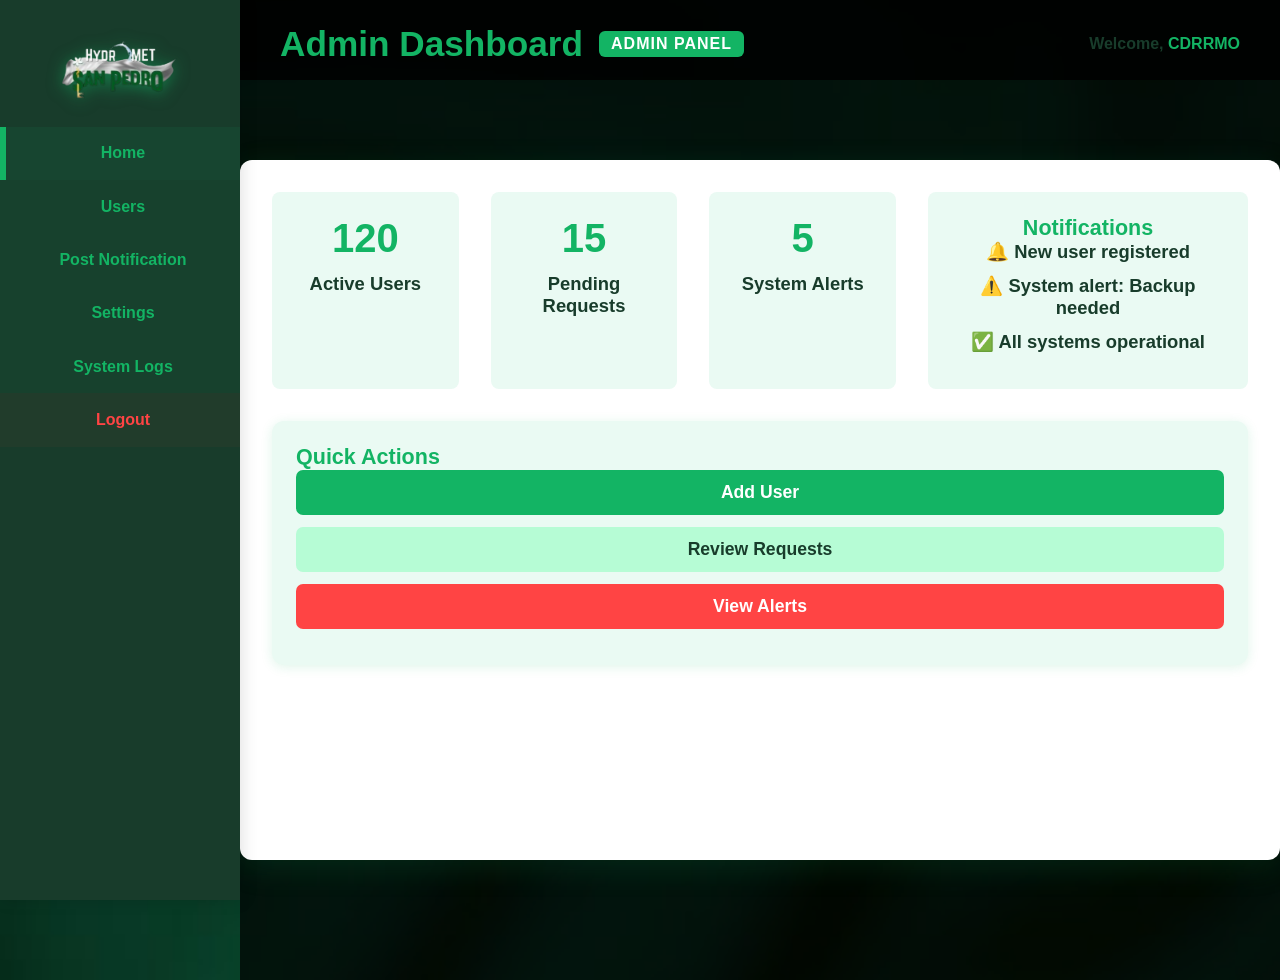
==== commit 792a9e04: "norem na systemlog,fixed container in dashboard" ====
--- a/admin-dashboard.html
+++ b/admin-dashboard.html
@@ -6,6 +6,47 @@
     <link rel="stylesheet" href="styles.css">
     <script src="scripts.js" defer></script>
     <style>
+        .main-flex {
+            display: flex;
+            min-height: 100vh;
+            width: 100vw;
+            background: inherit;
+        }
+        aside.sidebar {
+            width: 240px;
+            background: #183c2b;
+            color: #fff;
+            display: flex;
+            flex-direction: column;
+            align-items: center;
+            padding: 32px 0;
+            box-shadow: 2px 0 16px rgba(0,0,0,0.12);
+            height: 100vh;
+            position: fixed;
+            left: 0;
+            top: 0;
+            z-index: 100;
+        }
+        .main-content {
+            margin-left: 240px;
+            flex: 1 1 0;
+            display: flex;
+            flex-direction: column;
+            min-height: 100vh;
+            background: rgba(0,0,0,0.7);
+            width: 100%;
+            overflow-y: auto;
+        }
+        .main-area {
+            flex: 1 1 0;
+            padding: 40px 0;
+            min-height: 100vh;
+            height: 100%;
+            width: 100%;
+            display: flex;
+            align-items: flex-start;
+            justify-content: center;
+        }
         /* User table borders */
         #users-table {
             border: 2.5px solid #0e8c4a;
@@ -177,14 +218,92 @@
             transition: background 0.3s, color 0.3s;
         }
         .dashboard-container {
-            max-width: 1200px;
+            width: 100%;
+            max-width: 1100px;
+            min-height: 700px;
             margin: 40px auto;
             background: var(--container-bg);
             border-radius: 12px;
             padding: 32px;
             box-shadow: 0 8px 32px #13b46422;
             transition: background 0.3s, color 0.3s;
-        }
+            box-sizing: border-box;
+            display: flex;
+            flex-direction: column;
+            justify-content: flex-start;
+            font-size: 1.15rem;
+            overflow: visible;
+        }
+        .stats-row {
+            display: flex;
+            flex-wrap: wrap;
+            gap: 32px;
+            margin-bottom: 32px;
+        }
+        .stats-cards {
+            flex: 2 1 320px;
+            display: flex;
+            gap: 32px;
+            min-width: 0;
+        }
+        .stat-card {
+            flex: 1 1 0;
+            min-width: 180px;
+            max-width: 100%;
+            box-sizing: border-box;
+        }
+        .notifications-panel {
+            flex: 1 1 220px;
+            min-width: 220px;
+            max-width: 320px;
+            padding: 24px;
+        }
+        .quick-actions {
+            width: 100%;
+            box-sizing: border-box;
+        }
+        .tab-container, .settings-container {
+            width: 100%;
+            max-width: 100%;
+            box-sizing: border-box;
+            padding: 40px 32px;
+            background: inherit;
+            color: var(--main-text);
+            border-radius: 16px;
+            box-shadow: 0 2px 16px #13b46422;
+            margin: 0 auto 32px auto;
+            transition: background 0.3s, color 0.3s;
+            overflow-x: auto;
+        }
+
+        /* Add border to Users tab container */
+        #content-users .tab-container {
+            border: 2.5px solid #0e8c4a;
+        }
+
+        /* Table borderlines for Users tab */
+        #users-table {
+            border: 2.5px solid #0e8c4a;
+            border-radius: 10px;
+            overflow: hidden;
+            background: var(--container-bg);
+        }
+        #users-table th, #users-table td {
+            border-bottom: 2px solid #0e8c4a;
+        }
+        #users-table tr:last-child td {
+            border-bottom: none;
+        }
+        body.dark-mode #content-users .tab-container {
+            border: 2.5px solid #13b464;
+        }
+        body.dark-mode #users-table {
+            border: 2px solid #13b464;
+        }
+        body.dark-mode #users-table th, body.dark-mode #users-table td {
+            border-bottom: 1px solid #13b464;
+        }
+        
         .dashboard-header {
             display: flex;
             justify-content: space-between;
@@ -246,17 +365,6 @@
         aside {
             background: var(--main-text);
             color: #fff;
-            transition: background 0.3s, color 0.3s;
-        }
-        /* Settings and tab containers */
-        .tab-container, .settings-container {
-            background: var(--container-bg);
-            color: var(--main-text);
-            border-radius: 16px;
-            box-shadow: 0 2px 16px #13b46422;
-            padding: 40px 32px;
-            max-width: 1200px;
-            margin: 0 auto;
             transition: background 0.3s, color 0.3s;
         }
         /* Dark mode styles */
@@ -274,7 +382,7 @@
             color: var(--main-text);
         }
         body.dark-mode .dashboard-container {
-            background: #1a2326;
+            background: var(--container-bg);
             color: var(--main-text);
         }
         body.dark-mode .stat-card {
@@ -289,7 +397,7 @@
             color: var(--main-text);
         }
         body.dark-mode .tab-container, body.dark-mode .settings-container {
-            background: var(--container-bg);
+            background: inherit;
             color: var(--main-text);
         }
         body.dark-mode table {
@@ -426,20 +534,21 @@
     </style>
 </head>
 <body>
-    <div style="display:flex; min-height:100vh;">
+    <div class="main-flex">
       <!-- Sidebar -->
-      <aside style="width:240px; background:#183c2b; color:#fff; display:flex; flex-direction:column; align-items:center; padding:32px 0; box-shadow:2px 0 16px rgba(0,0,0,0.12); position:fixed; height:100vh;">
+      <aside class="sidebar">
         <img src="images/logo.png" alt="Logo" style="width:120px; height:auto; margin-bottom:24px; filter: drop-shadow(0 2px 8px #13b46488);">
         <nav style="width:100%; display:flex; flex-direction:column; align-items:stretch; justify-content:flex-start; height:320px; min-height:320px; max-height:320px;">
           <a href="#" id="nav-home" class="sidebar-tab active-tab" style="display:flex; align-items:center; justify-content:center; height:64px; color:#13b464; text-align:center; text-decoration:none; font-weight:700; border-left:6px solid #13b464; background:rgba(19,180,100,0.08); transition:background 0.2s, border 0.2s;">Home</a>
           <a href="#" id="nav-users" class="sidebar-tab" style="display:flex; align-items:center; justify-content:center; height:64px; color:#13b464; text-align:center; text-decoration:none; font-weight:700; border-left:6px solid transparent; background:rgba(19,180,100,0.04); transition:background 0.2s, border 0.2s;">Users</a>
           <a href="#" id="nav-post" class="sidebar-tab" style="display:flex; align-items:center; justify-content:center; height:64px; color:#13b464; text-align:center; text-decoration:none; font-weight:700; border-left:6px solid transparent; background:rgba(19,180,100,0.04); transition:background 0.2s, border 0.2s;">Post Notification</a>
           <a href="#" id="nav-settings" class="sidebar-tab" style="display:flex; align-items:center; justify-content:center; height:64px; color:#13b464; text-align:center; text-decoration:none; font-weight:700; border-left:6px solid transparent; background:rgba(19,180,100,0.04); transition:background 0.2s, border 0.2s;">Settings</a>
+          <a href="#" id="nav-systemlog" class="sidebar-tab" style="display:flex; align-items:center; justify-content:center; height:64px; color:#13b464; text-align:center; text-decoration:none; font-weight:700; border-left:6px solid transparent; background:rgba(19,180,100,0.04); transition:background 0.2s, border 0.2s;">System Logs</a>
           <a href="#" id="nav-logout" class="sidebar-tab" style="display:flex; align-items:center; justify-content:center; height:64px; color:#ff4444; text-align:center; text-decoration:none; font-weight:700; border-left:6px solid transparent; background:rgba(255,68,68,0.04); transition:background 0.2s, border 0.2s;">Logout</a>
         </nav>
       </aside>
       <!-- Main Area -->
-      <div style="margin-left:240px; flex:1; display:flex; flex-direction:column; min-height:100vh;">
+      <div class="main-content">
         <!-- Header -->
         <header style="background:rgba(0,0,0,0.85); padding:24px 40px 16px 40px; display:flex; align-items:center; justify-content:space-between;">
           <h1 style="color:#13b464; font-size:2.2rem; margin:0; display:flex; align-items:center; gap:16px;">
@@ -449,91 +558,10 @@
           <div style="color:#183c2b; font-weight:600;">Welcome, <span style="font-weight:700; color:#13b464;">CDRRMO</span></div>
         </header>
         <!-- Main Content -->
-        <main style="flex:1; padding:40px; background:rgba(0,0,0,0.7); min-height:calc(100vh - 80px); display:flex; align-items:flex-start; justify-content:center;">
-          <div class="dashboard-container" style="width:100%; max-width:1400px; height:700px; min-height:700px; display:flex; flex-direction:column; justify-content:flex-start; overflow:auto; font-size:1.15rem;">
-            <!-- POST NOTIFICATION TAB CONTENT -->
-            <section id="content-post" style="display:none; margin-top:32px; height:100%; overflow:auto;">
-              <div class="tab-container">
-                <h2 style="color:var(--heading-text); margin-top:0;">Post Notification</h2>
-                <p style="margin-bottom:18px; color:var(--main-text);">
-                  Use this tool to post updates, announcements, or attach images for the community and all users. Notifications will appear in the user system and community dashboard.
-                </p>
-                <ul style="margin-bottom:18px; color:var(--secondary-text); font-size:1.05rem;">
-                  <li>Share important updates, advisories, or events.</li>
-                  <li>Attach a photo (e.g., event poster, advisory image, or update).</li>
-                  <li>All posts will be sent to the user system and visible to the community.</li>
-                </ul>
-                <button id="open-post-modal" style="background:#13b464; color:#fff; border:none; border-radius:7px; padding:10px 20px; font-weight:700;">Create Notification</button>
-              </div>
-              <!-- Post Notification Modal -->
-              <div id="post-modal" style="display:none; position:fixed; top:0; left:0; width:100vw; height:100vh; background:rgba(0,0,0,0.5); z-index:2000; align-items:center; justify-content:center;">
-                <div class="modern-modal">
-                  <button type="button" class="modal-close" id="close-post-modal" aria-label="Close">&times;</button>
-                  <h3 class="modal-title">Create Notification</h3>
-                  <form id="post-form" enctype="multipart/form-data">
-                    <label for="post-title" class="modal-label">Title</label>
-                    <input type="text" id="post-title" required class="modal-input" maxlength="60" placeholder="e.g., Community Update or Event">
-                    <label for="post-message" class="modal-label">Message</label>
-                    <textarea id="post-message" required class="modal-input" rows="4" maxlength="300" style="resize:vertical;" placeholder="Write your announcement or update here..."></textarea>
-                    <label for="post-image" class="modal-label">Attach Image (optional)</label>
-                    <input type="file" id="post-image" accept="image/*" class="modal-input" style="padding:6px 0;">
-                    <div id="post-image-preview" style="margin-bottom:12px; display:none;"></div>
-                    <div id="post-preview" style="background:var(--card-bg); border-radius:10px; box-shadow:0 2px 8px #13b46422; padding:18px; margin-bottom:12px; display:none;">
-                      <h4 style="color:var(--heading-text); margin:0 0 8px 0;" id="preview-title"></h4>
-                      <div style="color:var(--main-text); margin-bottom:8px;" id="preview-message"></div>
-                      <div id="preview-image" style="margin-bottom:8px;"></div>
-                    </div>
-                    <div class="modal-actions">
-                      <button type="button" id="cancel-post-modal" class="modal-btn cancel">Cancel</button>
-                      <button type="submit" class="modal-btn save">Send Notification</button>
-                    </div>
-                  </form>
-                </div>
-              </div>
-            </section>
+        <main class="main-area">
+          <div class="dashboard-container">
             <!-- HOME TAB CONTENT -->
-            <section id="content-home" style="height:100%; overflow:auto;">
-            <!-- POST NOTIFICATION TAB CONTENT -->
-            <section id="content-post" style="display:none; margin-top:32px; height:100%; overflow:auto;">
-              <div class="tab-container">
-                <h2 style="color:var(--heading-text); margin-top:0;">Post Notification</h2>
-                <p style="margin-bottom:18px; color:var(--main-text);">
-                  Use this tool to post updates, announcements, or attach images for the community and all users. Notifications will appear in the user system and community dashboard.
-                </p>
-                <ul style="margin-bottom:18px; color:var(--secondary-text); font-size:1.05rem;">
-                  <li>Share important updates, advisories, or events.</li>
-                  <li>Attach a photo (e.g., event poster, advisory image, or update).</li>
-                  <li>All posts will be sent to the user system and visible to the community.</li>
-                </ul>
-                <button id="open-post-modal" style="background:#13b464; color:#fff; border:none; border-radius:7px; padding:10px 20px; font-weight:700;">Create Notification</button>
-              </div>
-              <!-- Post Notification Modal -->
-              <div id="post-modal" style="display:none; position:fixed; top:0; left:0; width:100vw; height:100vh; background:rgba(0,0,0,0.5); z-index:2000; align-items:center; justify-content:center;">
-                <div class="modern-modal">
-                  <button type="button" class="modal-close" id="close-post-modal" aria-label="Close">&times;</button>
-                  <h3 class="modal-title">Create Notification</h3>
-                  <form id="post-form" enctype="multipart/form-data">
-                    <label for="post-title" class="modal-label">Title</label>
-                    <input type="text" id="post-title" required class="modal-input" maxlength="60" placeholder="e.g., Community Update or Event">
-                    <label for="post-message" class="modal-label">Message</label>
-                    <textarea id="post-message" required class="modal-input" rows="4" maxlength="300" style="resize:vertical;" placeholder="Write your announcement or update here..."></textarea>
-                    <label for="post-image" class="modal-label">Attach Image (optional)</label>
-                    <input type="file" id="post-image" accept="image/*" class="modal-input" style="padding:6px 0;">
-                    <div id="post-image-preview" style="margin-bottom:12px; display:none;"></div>
-                    <div id="post-preview" style="background:var(--card-bg); border-radius:10px; box-shadow:0 2px 8px #13b46422; padding:18px; margin-bottom:12px; display:none;">
-                      <h4 style="color:var(--heading-text); margin:0 0 8px 0;" id="preview-title"></h4>
-                      <div style="color:var(--main-text); margin-bottom:8px;" id="preview-message"></div>
-                      <div id="preview-image" style="margin-bottom:8px;"></div>
-                    </div>
-                    <div class="modal-actions">
-                      <button type="button" id="cancel-post-modal" class="modal-btn cancel">Cancel</button>
-                      <button type="submit" class="modal-btn save">Send Notification</button>
-                    </div>
-                  </form>
-                </div>
-              </div>
-            </section>
-              <!-- Quick Actions & Notifications Row -->
+            <section id="content-home">
               <div style="display:flex; gap:32px; margin-bottom:32px;">
                 <!-- Stats Cards -->
                 <div style="flex:2; display:flex; gap:32px;">
@@ -613,6 +641,36 @@
                   </div>
                 </div>
               </div>
+            </section>
+            <!-- POST NOTIFICATION TAB CONTENT (single instance, no inline styles) -->
+            <section id="content-post" style="display:none;">
+              <div class="tab-container">
+                <h2 style="color:var(--heading-text);">Create Notification for Users</h2>
+                <p style="margin-bottom:18px; color:var(--secondary-text);">
+                  Post news, announcements, advisories, or events to notify all users in the system. Fill out the form below and send your notification instantly.
+                </p>
+                <form id="post-form" enctype="multipart/form-data" style="max-width:480px; margin:0 auto; background:var(--card-bg); border-radius:12px; box-shadow:0 2px 12px #13b46422; padding:32px;">
+                  <label for="post-title" class="modal-label">Title</label>
+                  <input type="text" id="post-title" required class="modal-input" maxlength="60" placeholder="e.g., Community Update or Event">
+                  <label for="post-message" class="modal-label">Message</label>
+                  <textarea id="post-message" required class="modal-input" rows="4" maxlength="300" placeholder="Write your announcement or update here..."></textarea>
+                  <label for="post-image" class="modal-label">Attach Image (optional)</label>
+                  <input type="file" id="post-image" accept="image/*" class="modal-input">
+                  <div id="post-image-preview" style="display:none; margin-bottom:12px;"></div>
+                  <div id="post-preview" style="display:none; background:var(--container-bg); border-radius:8px; box-shadow:0 2px 8px #13b46422; padding:18px; margin-top:18px;">
+                    <h4 id="preview-title" style="color:var(--heading-text);"></h4>
+                    <div id="preview-message" style="margin-bottom:8px;"></div>
+                    <div id="preview-image"></div>
+                  </div>
+                  <div class="modal-actions" style="margin-top:18px;">
+                    <button type="submit" class="modal-btn save">Send Notification</button>
+                  </div>
+                </form>
+                <div style="margin-top:32px; color:var(--secondary-text); font-size:0.98rem; text-align:center;">
+                  All notifications will be sent to the user system side and appear in their dashboard.
+                </div>
+              </div>
+            </section>
             </section>
             <!-- USERS TAB CONTENT -->
             <section id="content-users" style="margin-top:32px; display:none; height:100%; overflow:auto;">
@@ -710,547 +768,355 @@
               </div>
             </section>
             <!-- SETTINGS TAB CONTENT -->
+            <!-- SYSTEM LOG TAB CONTENT -->
+            <section id="content-systemlog" style="display:none; margin-top:32px; height:100%; overflow:auto;">
+              <div class="tab-container">
+                <h2 style="color:var(--heading-text); margin-top:0;">System Logs</h2>
+                <p style="color:var(--secondary-text);">Below are recent system activities and events for audit and monitoring purposes.</p>
+                <div style="margin-bottom:18px; display:flex; align-items:center; gap:16px;">
+                  <label for="systemlog-filter" style="font-weight:600; color:var(--main-text);">Filter by Event:</label>
+                  <select id="systemlog-filter" style="padding:8px 16px; border-radius:7px; font-size:1.05rem;">
+                    <option value="all">All</option>
+                    <option value="login">Login</option>
+                    <option value="logout">Logout</option>
+                    <option value="posting">Posting</option>
+                    <option value="activation">Activation</option>
+                  </select>
+                </div>
+                <table id="systemlog-table" style="width:100%; background:var(--container-bg); border-radius:8px; border-collapse:collapse; margin-top:16px;">
+                  <thead>
+                    <tr>
+                      <th style="background:var(--table-header-bg); color:var(--table-header-text);">Date/Time</th>
+                      <th style="background:var(--table-header-bg); color:var(--table-header-text);">Event</th>
+                      <th style="background:var(--table-header-bg); color:var(--table-header-text);">User</th>
+                    </tr>
+                  </thead>
+                  <tbody>
+                    <tr data-type="login">
+                      <td>2025-07-14 09:12</td>
+                      <td>Admin logged in</td>
+                      <td>CDRRMO</td>
+                    </tr>
+                    <tr data-type="posting">
+                      <td>2025-07-14 09:15</td>
+                      <td>Posted notification: Water Interruption</td>
+                      <td>CDRRMO</td>
+                    </tr>
+                    <tr data-type="activation">
+                      <td>2025-07-13 17:40</td>
+                      <td>User account activated: Mark Cruz</td>
+                      <td>Admin</td>
+                    </tr>
+                    <tr data-type="logout">
+                      <td>2025-07-14 17:00</td>
+                      <td>Admin logged out</td>
+                      <td>CDRRMO</td>
+                    </tr>
+                  </tbody>
+                </table>
+              </div>
+            </section>
             <section id="content-settings" style="display:none; margin-top:32px; height:100%; overflow:auto;">
+
               <div class="settings-container">
                 <h2 style="color:var(--heading-text); margin-top:0;">Admin Settings</h2>
                 <div class="settings-section">
                   <label style="display:flex; align-items:center; gap:12px; font-size:1.1rem; font-weight:600; color:var(--main-text);">
                     <input type="checkbox" id="dark-mode-toggle" style="width:22px; height:22px; accent-color:#13b464;">
-                    Enable Dark Mode (Admin Interface)
+                    Enable Dark Mode
                   </label>
-                  <div style="font-size:0.95rem; color:var(--secondary-text); margin-top:8px;">Toggle the dashboard's theme for better visibility while managing users and system settings.</div>
-                </div>
-                <!-- Admin Notification Controls -->
+                </div>
                 <div class="settings-section">
-                  <h3 style="color:var(--heading-text); margin-top:0;">Admin Notification Controls</h3>
-                  <label style="display:flex; align-items:center; gap:12px; font-size:1.1rem;">
-                    <input type="checkbox" id="notif-email" checked style="width:18px; height:18px; accent-color:#13b464;">
-                    Receive Email Alerts for System Events
+                  <h3 style="margin-top:0; color:var(--heading-text); font-size:1.15rem;">Change Password</h3>
+                  <form id="change-password-form" style="max-width:340px;">
+                    <label for="current-password" class="modal-label">Current Password</label>
+                    <input type="password" id="current-password" class="modal-input" required>
+                    <label for="new-password" class="modal-label">New Password</label>
+                    <input type="password" id="new-password" class="modal-input" required>
+                    <label for="confirm-password" class="modal-label">Confirm New Password</label>
+                    <input type="password" id="confirm-password" class="modal-input" required>
+                    <div class="modal-actions">
+                      <button type="submit" class="modal-btn save">Update Password</button>
+                    </div>
+                  </form>
+                </div>
+                <div class="settings-section">
+                  <h3 style="margin-top:0; color:var(--heading-text); font-size:1.15rem;">Notification Preferences</h3>
+                  <label style="display:flex; align-items:center; gap:10px; font-size:1.05rem;">
+                    <input type="checkbox" id="notif-email" checked>
+                    Email Notifications
                   </label>
-                  <label style="display:flex; align-items:center; gap:12px; font-size:1.1rem; margin-top:8px;">
-                    <input type="checkbox" id="notif-sms" style="width:18px; height:18px; accent-color:#13b464;">
-                    Receive SMS Alerts for Critical Issues
+                  <label style="display:flex; align-items:center; gap:10px; font-size:1.05rem; margin-top:8px;">
+                    <input type="checkbox" id="notif-sms">
+                    SMS Notifications
                   </label>
-                  <label style="display:flex; align-items:center; gap:12px; font-size:1.1rem; margin-top:8px;">
-                    <input type="checkbox" id="notif-system" checked style="width:18px; height:18px; accent-color:#13b464;">
-                    Show System Alerts in Dashboard
-                  </label>
-                  <div style="font-size:0.95rem; color:var(--secondary-text); margin-top:8px;">Configure how you are notified about important system activities and user actions.</div>
-                </div>
-                <!-- Dashboard Layout Options -->
+                </div>
                 <div class="settings-section">
-                  <h3 style="color:var(--heading-text); margin-top:0;">Dashboard Layout Options</h3>
-                  <label style="display:flex; align-items:center; gap:12px; font-size:1.1rem;">
-                    <input type="checkbox" id="compact-mode" style="width:18px; height:18px; accent-color:#13b464;">
-                    Compact Mode (Show More Data)
-                  </label>
-                  <div style="font-size:0.95rem; color:var(--secondary-text); margin-top:8px;">Reduce spacing and font size to optimize the admin view for data management.</div>
-                </div>
-                <!-- Admin Security Settings -->
-                <div class="settings-section">
-                  <h3 style="color:var(--heading-text); margin-top:0;">Admin Security Settings</h3>
-                  <label style="display:flex; align-items:center; gap:12px; font-size:1.1rem;">
-                    <input type="checkbox" id="2fa-toggle" style="width:18px; height:18px; accent-color:#13b464;">
-                    Enable Two-Factor Authentication for Admin Login
-                  </label>
-                  <div style="font-size:0.95rem; color:var(--secondary-text); margin-top:8px;">Add an extra layer of protection to your administrator account and dashboard access.</div>
-                </div>
-                <hr style="margin:32px 0; border:none; border-top:1px solid #e0e0e0;">
-                <div>
-                  <h3 style="color:var(--heading-text); margin-top:0;">Administrator Account Preferences</h3>
-                  <p style="margin-bottom:16px;">Update your administrator profile and contact information. These settings affect your admin access and how you receive system notifications.</p>
-                  <form id="account-settings-form" style="max-width:400px;">
-                    <label for="admin-name" style="font-weight:600; color:var(--main-text);">Admin Name</label>
-                    <input type="text" id="admin-name" name="admin-name" style="width:100%;margin-bottom:12px;padding:8px 10px;border-radius:6px;border:1px solid #b6fcd5; color:var(--main-text); background:var(--container-bg);">
-                    <label for="admin-email" style="font-weight:600; color:var(--main-text);">Admin Email</label>
-                    <input type="email" id="admin-email" name="admin-email" style="width:100%;margin-bottom:12px;padding:8px 10px;border-radius:6px;border:1px solid #b6fcd5; color:var(--main-text); background:var(--container-bg);">
-                    <button type="submit" style="background:#13b464; color:#fff; border:none; border-radius:7px; padding:10px 20px; font-weight:700; margin-top:8px;">Save Changes</button>
-                  </form>
+                  <h3 style="margin-top:0; color:var(--heading-text); font-size:1.15rem;">Profile Information</h3>
+                  <div style="margin-bottom:8px; color:var(--main-text); font-weight:600;">Admin: <span style="color:#13b464;">CDRRMO</span></div>
+                  <div style="margin-bottom:8px; color:var(--main-text);">Email: <span style="color:#13b464;">admin@cdrrmo.gov</span></div>
+                  <div style="margin-bottom:8px; color:var(--main-text);">Role: <span style="color:#13b464;">Super Admin</span></div>
                 </div>
               </div>
-            </section>
-          </div>
-        </main>
-      </div>
-    </div>
-    <script>
-        document.addEventListener('DOMContentLoaded', function() {
-            // Post Notification Tab Logic
-            const navPost = document.getElementById('nav-post');
-            const contentPost = document.getElementById('content-post');
-            const openPostModalBtn = document.getElementById('open-post-modal');
-            const postModal = document.getElementById('post-modal');
-            const closePostModal = document.getElementById('close-post-modal');
-            const cancelPostModal = document.getElementById('cancel-post-modal');
-            const postForm = document.getElementById('post-form');
-            navPost.onclick = function(e) {
-                e.preventDefault();
-                showContent('post');
-                setActiveTab('nav-post');
-            };
-            openPostModalBtn.onclick = function() {
-                postModal.style.display = 'flex';
-            };
-            closePostModal.onclick = cancelPostModal.onclick = function() {
-                postModal.style.display = 'none';
-                postForm.reset();
-            };
-            postModal.onclick = function(e) {
-                if (e.target === postModal) {
-                    postModal.style.display = 'none';
-                    postForm.reset();
-                }
-            };
-            // Image preview logic for post notification
-            const postImageInput = document.getElementById('post-image');
-            const postImagePreview = document.getElementById('post-image-preview');
-            // Post Notification Preview Logic
-            const postPreview = document.getElementById('post-preview');
-            const previewTitle = document.getElementById('preview-title');
-            const previewMessage = document.getElementById('preview-message');
-            const previewImage = document.getElementById('preview-image');
-            function updatePostPreview() {
-                const title = document.getElementById('post-title').value.trim();
-                const message = document.getElementById('post-message').value.trim();
-                const file = postImageInput.files[0];
-                let hasContent = false;
-                if (title) {
-                    previewTitle.textContent = title;
-                    hasContent = true;
-                } else {
-                    previewTitle.textContent = '';
-                }
-                if (message) {
-                    previewMessage.textContent = message;
-                    hasContent = true;
-                } else {
-                    previewMessage.textContent = '';
-                }
-                if (file) {
-                    const reader = new FileReader();
-                    reader.onload = function(e) {
-                        previewImage.innerHTML = '<img src="' + e.target.result + '" alt="Preview" style="max-width:100%; max-height:180px; border-radius:8px; box-shadow:0 2px 8px #13b46422; margin-bottom:6px;">';
-                        postPreview.style.display = 'block';
-                    };
-                    reader.readAsDataURL(file);
-                } else {
-                    previewImage.innerHTML = '';
-                    // Only hide preview if no title/message either
-                    postPreview.style.display = hasContent ? 'block' : 'none';
-                }
-                // If file is present, preview will be shown in onload above
-                if (!file) postPreview.style.display = hasContent ? 'block' : 'none';
-            }
-            document.getElementById('post-title').addEventListener('input', updatePostPreview);
-            document.getElementById('post-message').addEventListener('input', updatePostPreview);
-            postImageInput.onchange = function() {
-                updatePostPreview();
-                // Also update the old preview
-                const file = postImageInput.files[0];
-                if (file) {
-                    const reader = new FileReader();
-                    reader.onload = function(e) {
-                        postImagePreview.innerHTML = '<img src="' + e.target.result + '" alt="Preview" style="max-width:100%; max-height:180px; border-radius:8px; box-shadow:0 2px 8px #13b46422; margin-bottom:6px;">';
-                        postImagePreview.style.display = 'block';
-                    };
-                    reader.readAsDataURL(file);
-                } else {
-                    postImagePreview.innerHTML = '';
-                    postImagePreview.style.display = 'none';
-                }
-            };
-            postForm.onsubmit = function(e) {
-                e.preventDefault();
-                const title = document.getElementById('post-title').value.trim();
-                const message = document.getElementById('post-message').value.trim();
-                const imageFile = postImageInput.files[0];
-                if (!title || !message) {
-                    showToast('Please fill in both title and message.');
-                    return;
-                }
-                // Simulate sending notification with image
-                if (imageFile) {
-                    showToast('Notification with image sent to community and users!');
-                } else {
-                    showToast('Notification sent to community and users!');
-                }
-                postModal.style.display = 'none';
-                postForm.reset();
-                postImagePreview.innerHTML = '';
-                postImagePreview.style.display = 'none';
-                postPreview.style.display = 'none';
-                previewTitle.textContent = '';
-                previewMessage.textContent = '';
-                previewImage.innerHTML = '';
-            };
-            // Quick Actions Modal Logic
-            const quickAddUserBtn = document.getElementById('quick-add-user');
-            const quickAddUserModal = document.getElementById('quick-add-user-modal');
-            const closeQuickAddUser = document.getElementById('close-quick-add-user');
-            const cancelQuickAddUser = document.getElementById('cancel-quick-add-user');
-            const quickAddUserForm = document.getElementById('quick-add-user-form');
-            quickAddUserBtn.onclick = function() {
-                quickAddUserModal.style.display = 'flex';
-            };
-            closeQuickAddUser.onclick = cancelQuickAddUser.onclick = function() {
-                quickAddUserModal.style.display = 'none';
-                quickAddUserForm.reset();
-            };
-            quickAddUserModal.onclick = function(e) {
-                if (e.target === quickAddUserModal) {
-                    quickAddUserModal.style.display = 'none';
-                    quickAddUserForm.reset();
-                }
-            };
-            quickAddUserForm.onsubmit = function(e) {
-                e.preventDefault();
-                const name = document.getElementById('quick-user-name').value;
-                const number = document.getElementById('quick-user-number').value;
-                const status = document.getElementById('quick-user-status').value;
-                const numberPattern = /^09\d{9}$/;
-                if (!numberPattern.test(number)) {
-                    let errorElem = document.getElementById('quick-user-number-error');
-                    if (!errorElem) {
-                        errorElem = document.createElement('div');
-                        errorElem.id = 'quick-user-number-error';
-                        errorElem.style.color = '#ff4444';
-                        errorElem.style.fontSize = '0.98rem';
-                        errorElem.style.marginTop = '-10px';
-                        errorElem.style.marginBottom = '10px';
-                        document.getElementById('quick-user-number').insertAdjacentElement('afterend', errorElem);
-                    }
-                    errorElem.textContent = 'Please enter a valid 11-digit Philippine mobile number (e.g., 09XXXXXXXXX).';
-                    document.getElementById('quick-user-number').focus();
-                    return;
-                } else {
-                    const errorElem = document.getElementById('quick-user-number-error');
-                    if (errorElem) errorElem.remove();
-                }
-                showToast('User "' + name + '" added successfully!');
-                quickAddUserModal.style.display = 'none';
-                quickAddUserForm.reset();
-            };
-            // Review Requests Modal Logic
-            const quickReviewBtn = document.getElementById('quick-review');
-            const quickReviewModal = document.getElementById('quick-review-modal');
-            const closeQuickReview = document.getElementById('close-quick-review');
-            quickReviewBtn.onclick = function() {
-                quickReviewModal.style.display = 'flex';
-            };
-            closeQuickReview.onclick = function() {
-                quickReviewModal.style.display = 'none';
-            };
-            quickReviewModal.onclick = function(e) {
-                if (e.target === quickReviewModal) {
-                    quickReviewModal.style.display = 'none';
-                }
-            };
-            // Approve/Reject buttons (demo only)
-            quickReviewModal.querySelectorAll('.modal-btn.save').forEach(btn => {
-                btn.onclick = function() {
-                    showToast('Request approved!');
-                };
-            });
-            quickReviewModal.querySelectorAll('.modal-btn.cancel').forEach(btn => {
-                btn.onclick = function() {
-                    showToast('Request rejected.');
-                };
-            });
-            // View Alerts Modal Logic
-            const quickAlertsBtn = document.getElementById('quick-alerts');
-            const quickAlertsModal = document.getElementById('quick-alerts-modal');
-            const closeQuickAlerts = document.getElementById('close-quick-alerts');
-            quickAlertsBtn.onclick = function() {
-                quickAlertsModal.style.display = 'flex';
-            };
-            closeQuickAlerts.onclick = function() {
-                quickAlertsModal.style.display = 'none';
-            };
-            quickAlertsModal.onclick = function(e) {
-                if (e.target === quickAlertsModal) {
-                    quickAlertsModal.style.display = 'none';
-                }
-            };
-            // ...existing code...
-            // Toast notification logic
-            function showToast(message) {
-                let toast = document.getElementById('dashboard-toast');
-                if (!toast) {
-                    toast = document.createElement('div');
-                    toast.id = 'dashboard-toast';
-                    toast.className = 'toast';
-                    document.body.appendChild(toast);
-                }
-                toast.textContent = message;
-                toast.classList.add('show');
-                setTimeout(() => {
-                    toast.classList.remove('show');
-                }, 2200);
-            }
-            // Dark mode toggle logic (system preference + user override)
-            // Modal close button logic
-            if (document.getElementById('close-edit-user')) {
-                document.getElementById('close-edit-user').onclick = function() {
-                    editUserModal.style.display = 'none';
-                    editUserForm.reset();
-                };
-            }
-            if (document.getElementById('close-add-user')) {
-                document.getElementById('close-add-user').onclick = function() {
-                    addUserModal.style.display = 'none';
-                    addUserForm.reset();
-                };
-            }
-            const darkModeToggle = document.getElementById('dark-mode-toggle');
-            const DARK_KEY = 'dashboard-dark-mode';
-            let userOverride = null;
+<script>
+document.addEventListener('DOMContentLoaded', function() {
+  // Helper to add user to Users table
+  function addUserToTable(id, name, number, status) {
+    const table = document.getElementById('users-table').getElementsByTagName('tbody')[0];
+    const row = document.createElement('tr');
+    row.innerHTML = `
+      <td>${id}</td>
+      <td>${name}</td>
+      <td>${number}</td>
+      <td>${status}</td>
+      <td>
+        <button class="edit-user-btn table-action-btn edit">Edit</button>
+        <button class="delete-user-btn table-action-btn delete">Delete</button>
+      </td>
+    `;
+    table.appendChild(row);
+  }
 
-            // Helper to set mode
-            function setDarkMode(enabled, persist) {
-                if (enabled) {
-                    document.body.classList.add('dark-mode');
-                } else {
-                    document.body.classList.remove('dark-mode');
-                }
-                // Sync toggle if present
-                if (darkModeToggle) darkModeToggle.checked = enabled;
-                if (persist) {
-                    localStorage.setItem(DARK_KEY, enabled ? '1' : '0');
-                }
-            }
+  // Event delegation for delete/edit buttons in Users table
+  document.getElementById('users-table').addEventListener('click', function(e) {
+    if (e.target && e.target.classList.contains('delete-user-btn')) {
+      const row = e.target.closest('tr');
+      if (row) row.remove();
+    }
+    if (e.target && e.target.classList.contains('edit-user-btn')) {
+      const row = e.target.closest('tr');
+      if (!row) return;
+      // Pre-fill modal
+      document.getElementById('edit-user-name').value = row.cells[1].textContent;
+      document.getElementById('edit-user-number').value = row.cells[2].textContent;
+      document.getElementById('edit-user-status').value = row.cells[3].textContent;
+      document.getElementById('edit-user-modal').style.display = 'flex';
+      // Store row being edited
+      document.getElementById('edit-user-form')._editingRow = row;
+    }
+  });
 
-            // Detect system preference
-            function getSystemDark() {
-                return window.matchMedia && window.matchMedia('(prefers-color-scheme: dark)').matches;
-            }
+  // Edit User modal: Save changes
+  document.getElementById('edit-user-form').addEventListener('submit', function(e) {
+    e.preventDefault();
+    const row = e.target._editingRow;
+    if (!row) return;
+    row.cells[1].textContent = document.getElementById('edit-user-name').value.trim();
+    row.cells[2].textContent = document.getElementById('edit-user-number').value.trim();
+    row.cells[3].textContent = document.getElementById('edit-user-status').value;
+    document.getElementById('edit-user-modal').style.display = 'none';
+    e.target._editingRow = null;
+  });
+  // Edit User modal: Cancel/Close
+  document.getElementById('close-edit-user').addEventListener('click', function() {
+    document.getElementById('edit-user-modal').style.display = 'none';
+    document.getElementById('edit-user-form')._editingRow = null;
+  });
+  document.getElementById('cancel-edit-user').addEventListener('click', function() {
+    document.getElementById('edit-user-modal').style.display = 'none';
+    document.getElementById('edit-user-form')._editingRow = null;
+  });
 
-            // On load, check user override, else use system
-            const savedMode = localStorage.getItem(DARK_KEY);
-            if (savedMode === '1' || savedMode === '0') {
-                userOverride = true;
-                setDarkMode(savedMode === '1', false);
-            } else {
-                userOverride = false;
-                setDarkMode(getSystemDark(), false);
-            }
+  // Review Requests modal Approve/Reject logic
+  document.querySelectorAll('#quick-review-modal .modal-btn.save').forEach(function(btn) {
+    btn.addEventListener('click', function() {
+      const li = btn.closest('li');
+      if (!li) return;
+      // Extract user info from text
+      const text = li.textContent;
+      let name = '', number = '', status = 'Active';
+      if (text.includes('Mark Cruz')) {
+        name = 'Mark Cruz'; number = '09191234567';
+      } else if (text.includes('Anna Reyes')) {
+        name = 'Anna Reyes'; number = '09181234568';
+      } else if (text.includes('Leo Santos')) {
+        name = 'Leo Santos'; number = '09181234569';
+      }
+      // Generate next ID
+      const table = document.getElementById('users-table').getElementsByTagName('tbody')[0];
+      let nextId = '001';
+      if (table.rows.length > 0) {
+        const lastId = table.rows[table.rows.length-1].cells[0].textContent;
+        nextId = (parseInt(lastId, 10) + 1).toString().padStart(3, '0');
+      }
+      if (name && number) {
+        addUserToTable(nextId, name, number, status);
+      }
+      // Remove only the request item
+      li.remove();
+    });
+  });
+  document.querySelectorAll('#quick-review-modal .modal-btn.cancel').forEach(function(btn) {
+    btn.addEventListener('click', function() {
+      let li = btn.closest('li');
+      if (li) li.remove();
+    });
+  });
+  // Logout tab functionality
+  var logoutTab = document.getElementById('nav-logout');
+  if (logoutTab) {
+    logoutTab.addEventListener('click', function(e) {
+      e.preventDefault();
+      window.location.href = 'index.html';
+    });
+  }
+  // Sidebar tab switching logic
+  const tabMap = {
+    'nav-home': 'content-home',
+    'nav-users': 'content-users',
+    'nav-post': 'content-post',
+    'nav-settings': 'content-settings',
+    'nav-systemlog': 'content-systemlog'
+  };
+  const tabs = Object.keys(tabMap);
+  const contents = Object.values(tabMap);
+  tabs.forEach(tabId => {
+    const tab = document.getElementById(tabId);
+    if (tab) {
+      tab.addEventListener('click', function(e) {
+        e.preventDefault();
+        // Hide all content sections
+        contents.forEach(cid => {
+          const el = document.getElementById(cid);
+          if (el) el.style.display = 'none';
+        });
+        // Remove active-tab from all tabs
+        tabs.forEach(tid => {
+          const t = document.getElementById(tid);
+          if (t) {
+            t.classList.remove('active-tab');
+            t.style.borderLeft = '6px solid transparent';
+            t.style.background = 'rgba(19,180,100,0.04)';
+            t.style.color = '#13b464';
+          }
+        });
+        // Show selected content
+        const showId = tabMap[tabId];
+        const showEl = document.getElementById(showId);
+        if (showEl) showEl.style.display = '';
+        // Highlight active tab
+        tab.classList.add('active-tab');
+        tab.style.borderLeft = '6px solid #13b464';
+        tab.style.background = 'rgba(19,180,100,0.08)';
+        tab.style.color = '#13b464';
+      });
+    }
+  });
+  // Show home tab by default
+  document.getElementById('nav-home').click();
 
-            // Listen for toggle
-            if (darkModeToggle) {
-                darkModeToggle.addEventListener('change', function() {
-                    userOverride = true;
-                    setDarkMode(darkModeToggle.checked, true);
-                });
-            }
+  // Dark mode toggle logic
+  var darkToggle = document.getElementById('dark-mode-toggle');
+  if (darkToggle) {
+    darkToggle.checked = document.body.classList.contains('dark-mode');
+    darkToggle.addEventListener('change', function() {
+      if (darkToggle.checked) {
+        document.body.classList.add('dark-mode');
+      } else {
+        document.body.classList.remove('dark-mode');
+      }
+    });
+  }
 
-            // Listen for system dark mode changes if no user override
-            if (window.matchMedia) {
-                window.matchMedia('(prefers-color-scheme: dark)').addEventListener('change', function(e) {
-                    if (!userOverride) {
-                        setDarkMode(e.matches, false);
-                    }
-                });
-            }
+  // Change password form logic
+  var changeForm = document.getElementById('change-password-form');
+  if (changeForm) {
+    changeForm.addEventListener('submit', function(e) {
+      e.preventDefault();
+      var current = document.getElementById('current-password').value;
+      var newPass = document.getElementById('new-password').value;
+      var confirm = document.getElementById('confirm-password').value;
+      if (newPass !== confirm) {
+        alert('New passwords do not match.');
+        return;
+      }
+      // Simulate password update
+      alert('Password updated successfully!');
+      changeForm.reset();
+    });
+  }
 
-            // When switching to settings tab, sync toggle state
-            function syncDarkToggle() {
-                if (document.getElementById('dark-mode-toggle')) {
-                    document.getElementById('dark-mode-toggle').checked = document.body.classList.contains('dark-mode');
-                }
-            }
+  // Notification preferences logic
+  var notifEmail = document.getElementById('notif-email');
+  var notifSms = document.getElementById('notif-sms');
+  if (notifEmail) {
+    notifEmail.addEventListener('change', function() {
+      // Simulate saving preference
+      alert('Email notifications ' + (notifEmail.checked ? 'enabled' : 'disabled'));
+    });
+  }
+  if (notifSms) {
+    notifSms.addEventListener('change', function() {
+      alert('SMS notifications ' + (notifSms.checked ? 'enabled' : 'disabled'));
+    });
+  }
+  // Post Notification form logic: show toast, stay on tab
+  var postForm = document.getElementById('post-form');
+  if (postForm) {
+    postForm.addEventListener('submit', function(e) {
+      e.preventDefault();
+      // Simulate posting notification
+      showToast('Notification posted for all users!');
+      postForm.reset();
+      document.getElementById('post-preview').style.display = 'none';
+      document.getElementById('post-image-preview').style.display = 'none';
+    });
+  }
 
-            // Dashboard navigation logic with tab highlighting
-            function setActiveTab(tabId) {
-                document.querySelectorAll('.sidebar-tab').forEach(function(tab) {
-                    tab.classList.remove('active-tab');
-                    if(tab.id === 'nav-logout') {
-                        tab.style.borderLeftColor = 'transparent';
-                        tab.style.background = 'rgba(255,68,68,0.04)';
-                    } else {
-                        tab.style.borderLeftColor = 'transparent';
-                        tab.style.background = 'rgba(19,180,100,0.04)';
-                    }
-                });
-                var active = document.getElementById(tabId);
-                if (active) {
-                    active.classList.add('active-tab');
-                    if(tabId === 'nav-logout') {
-                        active.style.borderLeftColor = '#ff4444';
-                        active.style.background = 'rgba(255,68,68,0.08)';
-                    } else {
-                        active.style.borderLeftColor = '#13b464';
-                        active.style.background = 'rgba(19,180,100,0.08)';
-                    }
-                }
-            }
-            document.getElementById('nav-home').onclick = function(e) {
-                e.preventDefault();
-                showContent('home');
-                setActiveTab('nav-home');
-            };
-            document.getElementById('nav-users').onclick = function(e) {
-                e.preventDefault();
-                showContent('users');
-                setActiveTab('nav-users');
-            };
-            document.getElementById('nav-settings').onclick = function(e) {
-                e.preventDefault();
-                showContent('settings');
-                setActiveTab('nav-settings');
-                syncDarkToggle();
-            };
-            document.getElementById('nav-logout').onclick = function(e) {
-                e.preventDefault();
-                setActiveTab('nav-logout');
-                window.location.href = 'index.html';
-            };
-            function showContent(tab) {
-                document.getElementById('content-home').style.display = (tab === 'home') ? '' : 'none';
-                document.getElementById('content-users').style.display = (tab === 'users') ? '' : 'none';
-                document.getElementById('content-post').style.display = (tab === 'post') ? '' : 'none';
-                document.getElementById('content-settings').style.display = (tab === 'settings') ? '' : 'none';
-            }
-            // Set initial active tab
-            setActiveTab('nav-home');
+  // Toast notification logic
+  function showToast(message) {
+    let toast = document.querySelector('.toast');
+    if (!toast) {
+      toast = document.createElement('div');
+      toast.className = 'toast';
+      document.body.appendChild(toast);
+    }
+    toast.textContent = message;
+    toast.classList.add('show');
+    setTimeout(function() {
+      toast.classList.remove('show');
+    }, 2200);
+  }
 
-            // Add User Modal Logic
-            const addUserBtn = document.getElementById('add-user-btn');
-            const addUserModal = document.getElementById('add-user-modal');
-            const cancelAddUser = document.getElementById('cancel-add-user');
-            const addUserForm = document.getElementById('add-user-form');
-            const usersTable = document.getElementById('users-table').getElementsByTagName('tbody')[0];
+  // Quick Add User modal logic: add user to Users tab
+  var quickAddUserForm = document.getElementById('quick-add-user-form');
+  if (quickAddUserForm) {
+    quickAddUserForm.addEventListener('submit', function(e) {
+      e.preventDefault();
+      var name = document.getElementById('quick-user-name').value.trim();
+      var number = document.getElementById('quick-user-number').value.trim();
+      var status = document.getElementById('quick-user-status').value;
+      // Generate next ID
+      const table = document.getElementById('users-table').getElementsByTagName('tbody')[0];
+      let nextId = '001';
+      if (table.rows.length > 0) {
+        const lastId = table.rows[table.rows.length-1].cells[0].textContent;
+        nextId = (parseInt(lastId, 10) + 1).toString().padStart(3, '0');
+      }
+      if (name && number) {
+        addUserToTable(nextId, name, number, status);
+        showToast('User added successfully!');
+        quickAddUserForm.reset();
+        document.getElementById('quick-add-user-modal').style.display = 'none';
+      }
+    });
+  }
 
-            // Edit User Modal Logic
-            const editUserModal = document.getElementById('edit-user-modal');
-            const editUserForm = document.getElementById('edit-user-form');
-            const cancelEditUser = document.getElementById('cancel-edit-user');
-            let editingRow = null;
-
-            function refreshUserActionButtons() {
-                const editBtns = document.querySelectorAll('.edit-user-btn');
-                const deleteBtns = document.querySelectorAll('.delete-user-btn');
-                editBtns.forEach(btn => {
-                    btn.onclick = function() {
-                        const row = btn.closest('tr');
-                        openEditUserModal(row);
-                    };
-                });
-                deleteBtns.forEach(btn => {
-                    btn.onclick = function() {
-                        const row = btn.closest('tr');
-                        if (confirm('Are you sure you want to delete this user?')) {
-                            row.remove();
-                        }
-                    };
-                });
-            }
-
-            addUserBtn.onclick = function() {
-                addUserModal.style.display = 'flex';
-            };
-            cancelAddUser.onclick = function() {
-                addUserModal.style.display = 'none';
-                addUserForm.reset();
-            };
-            addUserForm.onsubmit = function(e) {
-                e.preventDefault();
-                // Generate new ID
-                const lastRow = usersTable.rows[usersTable.rows.length - 1];
-                let newId = '001';
-                if (lastRow) {
-                    newId = (parseInt(lastRow.cells[0].textContent, 10) + 1).toString().padStart(3, '0');
-                }
-                // Get values
-                const name = document.getElementById('add-user-name').value;
-                const number = document.getElementById('add-user-number').value;
-                const status = document.getElementById('add-user-status').value;
-                // Validate number (Philippine mobile: 11 digits, starts with 09)
-                const numberPattern = /^09\d{9}$/;
-                if (!numberPattern.test(number)) {
-                    // Show error below the input
-                    let errorElem = document.getElementById('add-user-number-error');
-                    if (!errorElem) {
-                        errorElem = document.createElement('div');
-                        errorElem.id = 'add-user-number-error';
-                        errorElem.style.color = '#ff4444';
-                        errorElem.style.fontSize = '0.98rem';
-                        errorElem.style.marginTop = '-10px';
-                        errorElem.style.marginBottom = '10px';
-                        document.getElementById('add-user-number').insertAdjacentElement('afterend', errorElem);
-                    }
-                    errorElem.textContent = 'Please enter a valid 11-digit Philippine mobile number (e.g., 09XXXXXXXXX).';
-                    document.getElementById('add-user-number').focus();
-                    return;
-                } else {
-                    // Remove error if present
-                    const errorElem = document.getElementById('add-user-number-error');
-                    if (errorElem) errorElem.remove();
-                }
-                // Add row
-                const row = usersTable.insertRow();
-                row.insertCell(0).textContent = newId;
-                row.insertCell(1).textContent = name;
-                row.insertCell(2).textContent = number;
-                row.insertCell(3).textContent = status;
-                const actionsCell = row.insertCell(4);
-                actionsCell.innerHTML = '<button class="edit-user-btn table-action-btn edit">Edit</button> <button class="delete-user-btn table-action-btn delete">Delete</button>';
-                refreshUserActionButtons();
-                // Close modal
-                addUserModal.style.display = 'none';
-                addUserForm.reset();
-                // Remove error if present
-                const errorElem = document.getElementById('add-user-number-error');
-                if (errorElem) errorElem.remove();
-            };
-            // Close modal on outside click
-            addUserModal.onclick = function(e) {
-                if (e.target === addUserModal) {
-                    addUserModal.style.display = 'none';
-                    addUserForm.reset();
-                }
-            };
-
-            function openEditUserModal(row) {
-                editingRow = row;
-                document.getElementById('edit-user-name').value = row.cells[1].textContent;
-                document.getElementById('edit-user-number').value = row.cells[2].textContent;
-                document.getElementById('edit-user-status').value = row.cells[3].textContent;
-                editUserModal.style.display = 'flex';
-            }
-            cancelEditUser.onclick = function() {
-                editUserModal.style.display = 'none';
-                editUserForm.reset();
-            };
-            editUserForm.onsubmit = function(e) {
-                e.preventDefault();
-                if (editingRow) {
-                    const name = document.getElementById('edit-user-name').value;
-                    const number = document.getElementById('edit-user-number').value;
-                    const status = document.getElementById('edit-user-status').value;
-                    // Validate number (Philippine mobile: 11 digits, starts with 09)
-                    const numberPattern = /^09\d{9}$/;
-                    if (!numberPattern.test(number)) {
-                        alert('Please enter a valid 11-digit Philippine mobile number (e.g., 09XXXXXXXXX).');
-                        document.getElementById('edit-user-number').focus();
-                        return;
-                    }
-                    editingRow.cells[1].textContent = name;
-                    editingRow.cells[2].textContent = number;
-                    editingRow.cells[3].textContent = status;
-                }
-                editUserModal.style.display = 'none';
-                editUserForm.reset();
-            };
-            // Close modal on outside click
-            editUserModal.onclick = function(e) {
-                if (e.target === editUserModal) {
-                    editUserModal.style.display = 'none';
-                    editUserForm.reset();
-                }
-            };
-
-            // Initial call to set up action buttons
-            refreshUserActionButtons();
-        });
-    </script>
-</body>
-</html>
+  // System Log filter logic
+  var logFilter = document.getElementById('systemlog-filter');
+  var logTable = document.getElementById('systemlog-table');
+  if (logFilter && logTable) {
+    logFilter.addEventListener('change', function() {
+      var type = logFilter.value;
+      var rows = logTable.querySelectorAll('tbody tr');
+      rows.forEach(function(row) {
+        if (type === 'all') {
+          row.style.display = '';
+        } else {
+          row.style.display = (row.getAttribute('data-type') === type) ? '' : 'none';
+        }
+      });
+    });
+  }
+});
+</script>
